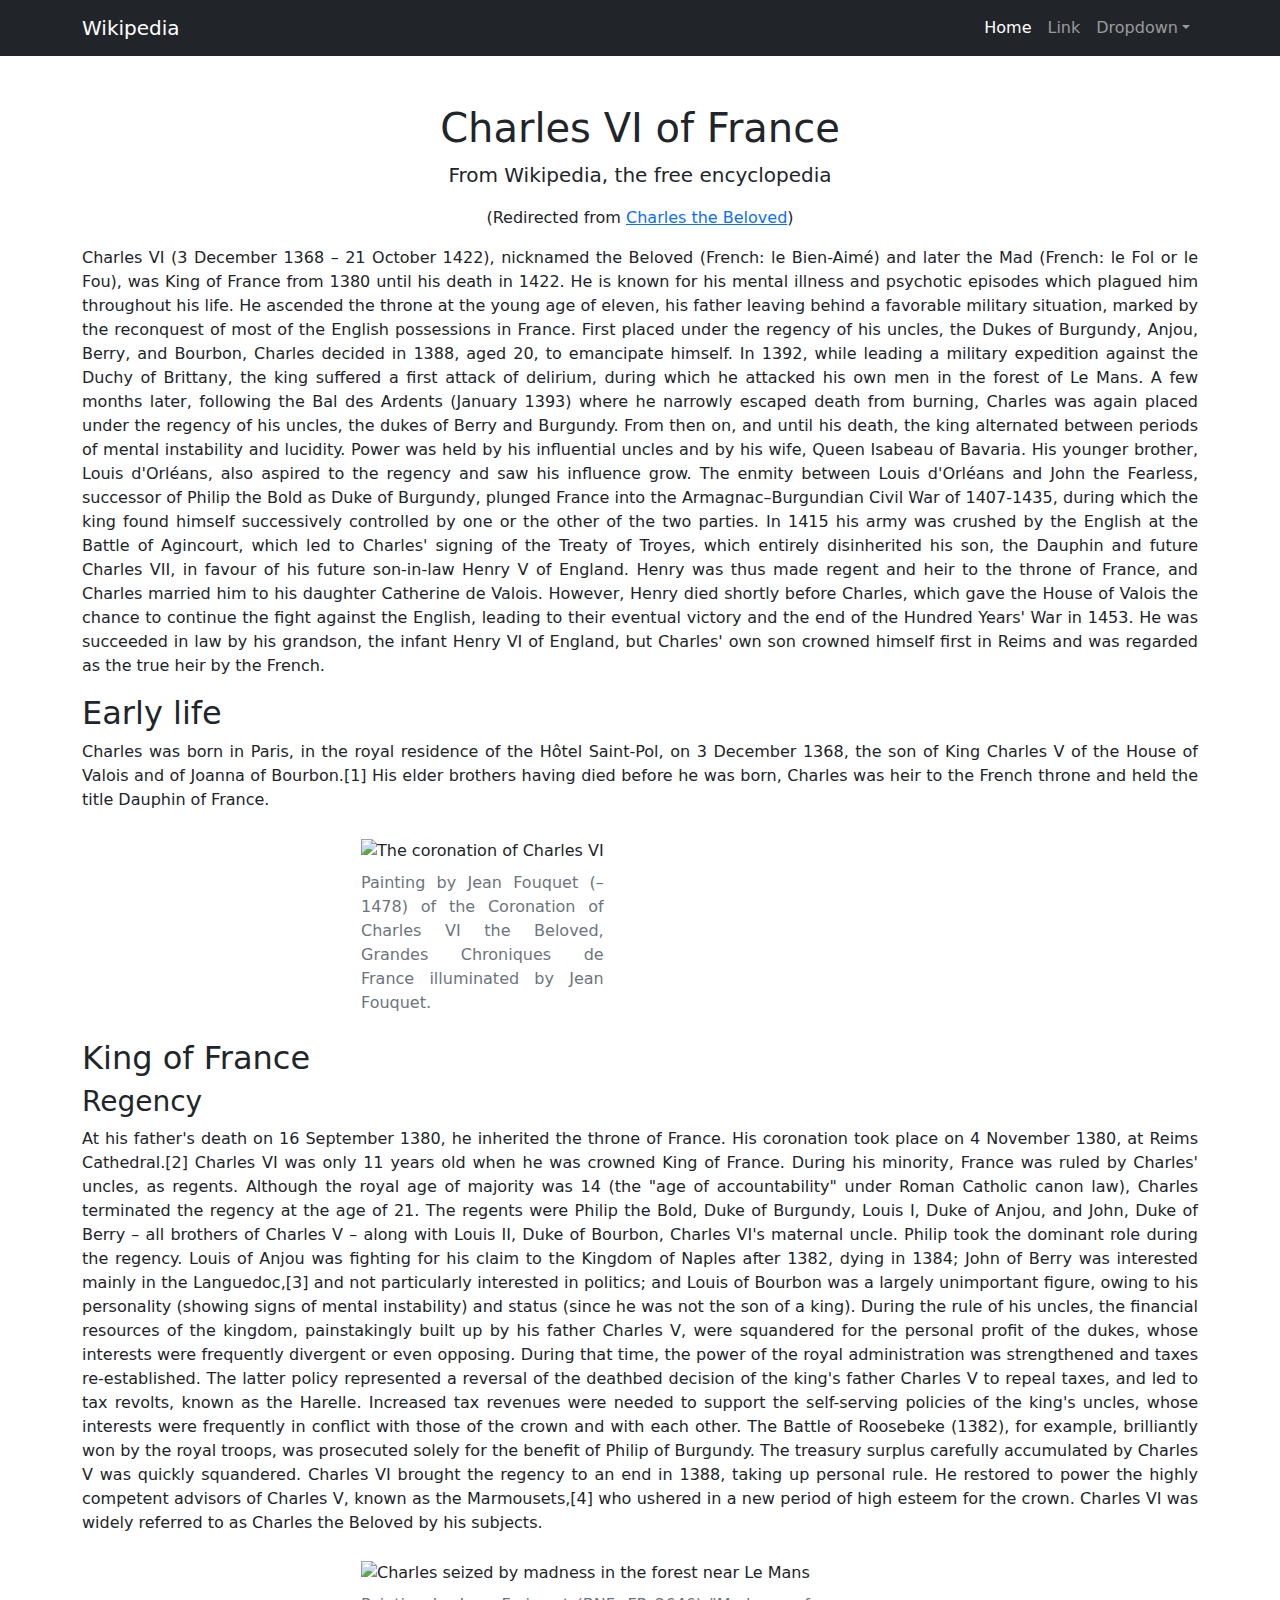
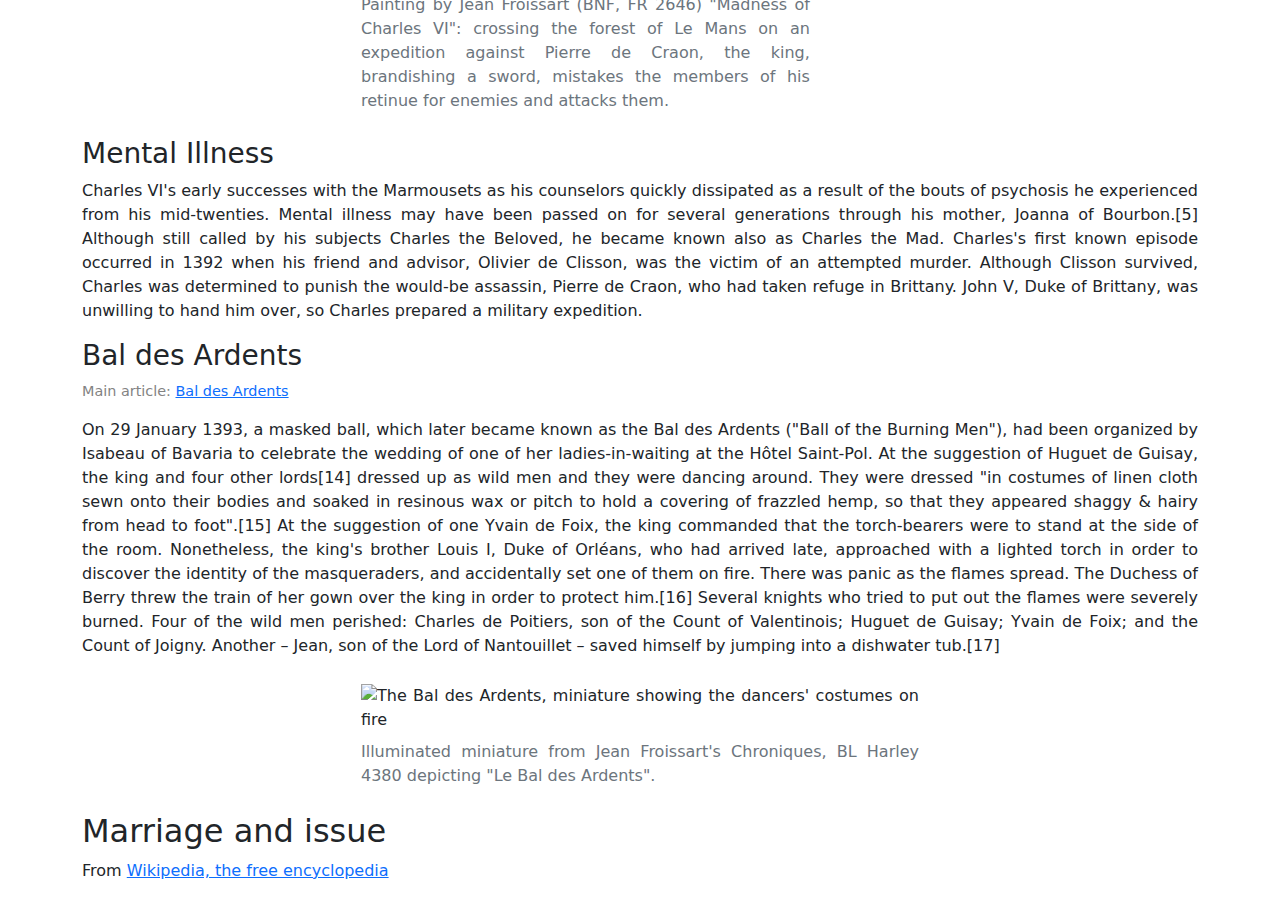
==== CA1/index.html @ d8e8b16d "Added the images" ====
<!DOCTYPE html>
<html lang="en">
    <head>
        <html lang="en"></html>
        <meta charset="utf-8" />
        <meta name="viewport" content="width=device-width, initial-scale=1, shrink-to-fit=no" />
        <meta name="description" content="Client Side programming CA1. Recreating a wikipedia article" />
        <meta name="author" content="Wikipedia" />
        <title>Charles the Beloved, the Mad, the Fool</title>
        <!-- Favicon-->
        <link rel="icon" type="image/x-icon" href="favicon.ico" />
        <!-- Core theme CSS (includes Bootstrap)-->
        <!-- Bootstrap's theme downloaded from https://github.com/StartBootstrap/startbootstrap-bare -->
        <link href="styles.css" rel="stylesheet" />

    </head>
    
    <body>
              <!-- Responsive navbar-->
              <nav class="navbar navbar-expand-lg navbar-dark bg-dark">
                <div class="container">
                    <a class="navbar-brand" href="https://en.wikipedia.org/wiki/Charles_VI_of_France">Wikipedia</a>
                    <button class="navbar-toggler" type="button" data-bs-toggle="collapse" data-bs-target="#navbarSupportedContent" aria-controls="navbarSupportedContent" aria-expanded="false" aria-label="Toggle navigation"><span class="navbar-toggler-icon"></span></button>
                    <div class="collapse navbar-collapse" id="navbarSupportedContent">
                        <ul class="navbar-nav ms-auto mb-2 mb-lg-0">
                            <li class="nav-item"><a class="nav-link active" aria-current="page" href="#">Home</a></li>
                            <li class="nav-item"><a class="nav-link" href="#">Link</a></li>
                            <li class="nav-item dropdown">
                                <a class="nav-link dropdown-toggle" id="navbarDropdown" href="#" role="button" data-bs-toggle="dropdown" aria-expanded="false">Dropdown</a>
                                <ul class="dropdown-menu dropdown-menu-end" aria-labelledby="navbarDropdown">
                                    <li><a class="dropdown-item" href="#">Action</a></li>
                                    <li><a class="dropdown-item" href="#">Another action</a></li>
                                    <li><hr class="dropdown-divider" /></li>
                                    <li><a class="dropdown-item" href="#">Something else here</a></li>
                                </ul>
                            </li>
                        </ul>
                    </div>
                </div>
            </nav>
      <!-- page content -->
      <div class="container"> <header>
        <div class="text-center mt-5">
            <h1>Charles VI of France</h1>
            <p class="lead">From Wikipedia, the free encyclopedia </p>
            <p>(Redirected from <a href="https://en.wikipedia.org/w/index.php?title=Charles_the_Beloved&redirect=no">Charles the Beloved</a>)</p>
          </div>
        </header>
        
      <main>
      <p>Charles VI (3 December 1368 – 21 October 1422), nicknamed the Beloved (French: le Bien-Aimé) and later the Mad (French: le Fol or le Fou), was King of France from 1380 until his death in 1422. He is known for his mental illness and psychotic episodes which plagued him throughout his life.

        He ascended the throne at the young age of eleven, his father leaving behind a favorable military situation, marked by the reconquest of most of the English possessions in France. First placed under the regency of his uncles, the Dukes of Burgundy, Anjou, Berry, and Bourbon, Charles decided in 1388, aged 20, to emancipate himself. In 1392, while leading a military expedition against the Duchy of Brittany, the king suffered a first attack of delirium, during which he attacked his own men in the forest of Le Mans. A few months later, following the Bal des Ardents (January 1393) where he narrowly escaped death from burning, Charles was again placed under the regency of his uncles, the dukes of Berry and Burgundy.
        
        From then on, and until his death, the king alternated between periods of mental instability and lucidity. Power was held by his influential uncles and by his wife, Queen Isabeau of Bavaria. His younger brother, Louis d'Orléans, also aspired to the regency and saw his influence grow. The enmity between Louis d'Orléans and John the Fearless, successor of Philip the Bold as Duke of Burgundy, plunged France into the Armagnac–Burgundian Civil War of 1407-1435, during which the king found himself successively controlled by one or the other of the two parties.
        
        In 1415 his army was crushed by the English at the Battle of Agincourt, which led to Charles' signing of the Treaty of Troyes, which entirely disinherited his son, the Dauphin and future Charles VII, in favour of his future son-in-law Henry V of England. Henry was thus made regent and heir to the throne of France, and Charles married him to his daughter Catherine de Valois. However, Henry died shortly before Charles, which gave the House of Valois the chance to continue the fight against the English, leading to their eventual victory and the end of the Hundred Years' War in 1453. He was succeeded in law by his grandson, the infant Henry VI of England, but Charles' own son crowned himself first in Reims and was regarded as the true heir by the French.</p>

      
        <h2>
          Early life
        </h2>
        <p>Charles was born in Paris, in the royal residence of the Hôtel Saint-Pol, on 3 December 1368, the son of King Charles V of the House of Valois and of Joanna of Bourbon.[1] His elder brothers having died before he was born, Charles was heir to the French throne and held the title Dauphin of France.</p>
   
        <div class="img"><figure>
          <img src="https://upload.wikimedia.org/wikipedia/commons/b/b3/Couronnement_de_Charles_VI_le_Bien-Aim%C3%A9.jpg" alt="The coronation of Charles VI" width="400" >
          <figcaption>
            Painting by Jean Fouquet  (–1478) of the Coronation of Charles VI the Beloved, Grandes Chroniques de France illuminated by Jean Fouquet.</figcaption>
        </figure></div>
        <h2>King of France</h2>
        <h3>Regency</h3>
        <p>
          At his father's death on 16 September 1380, he inherited the throne of France. His coronation took place on 4 November 1380, at Reims Cathedral.[2] Charles VI was only 11 years old when he was crowned King of France. During his minority, France was ruled by Charles' uncles, as regents. Although the royal age of majority was 14 (the "age of accountability" under Roman Catholic canon law), Charles terminated the regency at the age of 21.

          The regents were Philip the Bold, Duke of Burgundy, Louis I, Duke of Anjou, and John, Duke of Berry – all brothers of Charles V – along with Louis II, Duke of Bourbon, Charles VI's maternal uncle. Philip took the dominant role during the regency. Louis of Anjou was fighting for his claim to the Kingdom of Naples after 1382, dying in 1384; John of Berry was interested mainly in the Languedoc,[3] and not particularly interested in politics; and Louis of Bourbon was a largely unimportant figure, owing to his personality (showing signs of mental instability) and status (since he was not the son of a king).

          During the rule of his uncles, the financial resources of the kingdom, painstakingly built up by his father Charles V, were squandered for the personal profit of the dukes, whose interests were frequently divergent or even opposing. During that time, the power of the royal administration was strengthened and taxes re-established. The latter policy represented a reversal of the deathbed decision of the king's father Charles V to repeal taxes, and led to tax revolts, known as the Harelle. Increased tax revenues were needed to support the self-serving policies of the king's uncles, whose interests were frequently in conflict with those of the crown and with each other. The Battle of Roosebeke (1382), for example, brilliantly won by the royal troops, was prosecuted solely for the benefit of Philip of Burgundy. The treasury surplus carefully accumulated by Charles V was quickly squandered.

          Charles VI brought the regency to an end in 1388, taking up personal rule. He restored to power the highly competent advisors of Charles V, known as the Marmousets,[4] who ushered in a new period of high esteem for the crown. Charles VI was widely referred to as Charles the Beloved by his subjects.
        </p>
        <div class="img"><figure>
          <img src="https://upload.wikimedia.org/wikipedia/commons/f/fe/Madness_of_Charles_VI.jpg" alt="Charles seized by madness in the forest near Le Mans" width="400" >
          <figcaption>
            Painting by Jean Froissart (BNF, FR 2646) "Madness of Charles VI": crossing the forest of Le Mans on an expedition against Pierre de Craon, the king, brandishing a sword, mistakes the members of his retinue for enemies and attacks them. </figcaption>
        </figure></div>
        <h3>Mental Illness</h3>
        <p>Charles VI's early successes with the Marmousets as his counselors quickly dissipated as a result of the bouts of psychosis he experienced from his mid-twenties. Mental illness may have been passed on for several generations through his mother, Joanna of Bourbon.[5] Although still called by his subjects Charles the Beloved, he became known also as Charles the Mad.

          Charles's first known episode occurred in 1392 when his friend and advisor, Olivier de Clisson, was the victim of an attempted murder. Although Clisson survived, Charles was determined to punish the would-be assassin, Pierre de Craon, who had taken refuge in Brittany. John V, Duke of Brittany, was unwilling to hand him over, so Charles prepared a military expedition.
        </p>
        <h3>Bal des Ardents</h3>
        <p class="subHeading">Main article: <a href="https://en.wikipedia.org/wiki/Bal_des_Ardents">Bal des Ardents</a></p>
        <p>On 29 January 1393, a masked ball, which later became known as the Bal des Ardents ("Ball of the Burning Men"), had been organized by Isabeau of Bavaria to celebrate the wedding of one of her ladies-in-waiting at the Hôtel Saint-Pol. At the suggestion of Huguet de Guisay, the king and four other lords[14] dressed up as wild men and they were dancing around. They were dressed "in costumes of linen cloth sewn onto their bodies and soaked in resinous wax or pitch to hold a covering of frazzled hemp, so that they appeared shaggy & hairy from head to foot".[15] At the suggestion of one Yvain de Foix, the king commanded that the torch-bearers were to stand at the side of the room. Nonetheless, the king's brother Louis I, Duke of Orléans, who had arrived late, approached with a lighted torch in order to discover the identity of the masqueraders, and accidentally set one of them on fire. There was panic as the flames spread. The Duchess of Berry threw the train of her gown over the king in order to protect him.[16] Several knights who tried to put out the flames were severely burned. Four of the wild men perished: Charles de Poitiers, son of the Count of Valentinois; Huguet de Guisay; Yvain de Foix; and the Count of Joigny. Another – Jean, son of the Lord of Nantouillet – saved himself by jumping into a dishwater tub.[17]
        </p>
        <div class="img"><figure>
          <img src="https://upload.wikimedia.org/wikipedia/commons/b/b1/Le_Bal_des_Ardents.jpg" alt="The Bal des Ardents, miniature showing the dancers' costumes on fire" width="400" >
          <figcaption>
            Illuminated miniature from Jean Froissart's Chroniques, BL Harley 4380 depicting "Le Bal des Ardents".</figcaption>
        </figure></div>
        <h2>Marriage and issue</h2>
        <! --aca va tabla -->
    </main>
    <footer>
      <p>From <a href="https://en.wikipedia.org/wiki/Main_Page">Wikipedia, the free encyclopedia</a></p>  
    </footer>
  </div>
    <!-- Bootstrap core JS-->
    <script src="https://cdn.jsdelivr.net/npm/bootstrap@5.1.3/dist/js/bootstrap.bundle.min.js"></script>
    <!-- Core theme JS-->
    <script src="scripts.js"></script>
  </body>
</html>
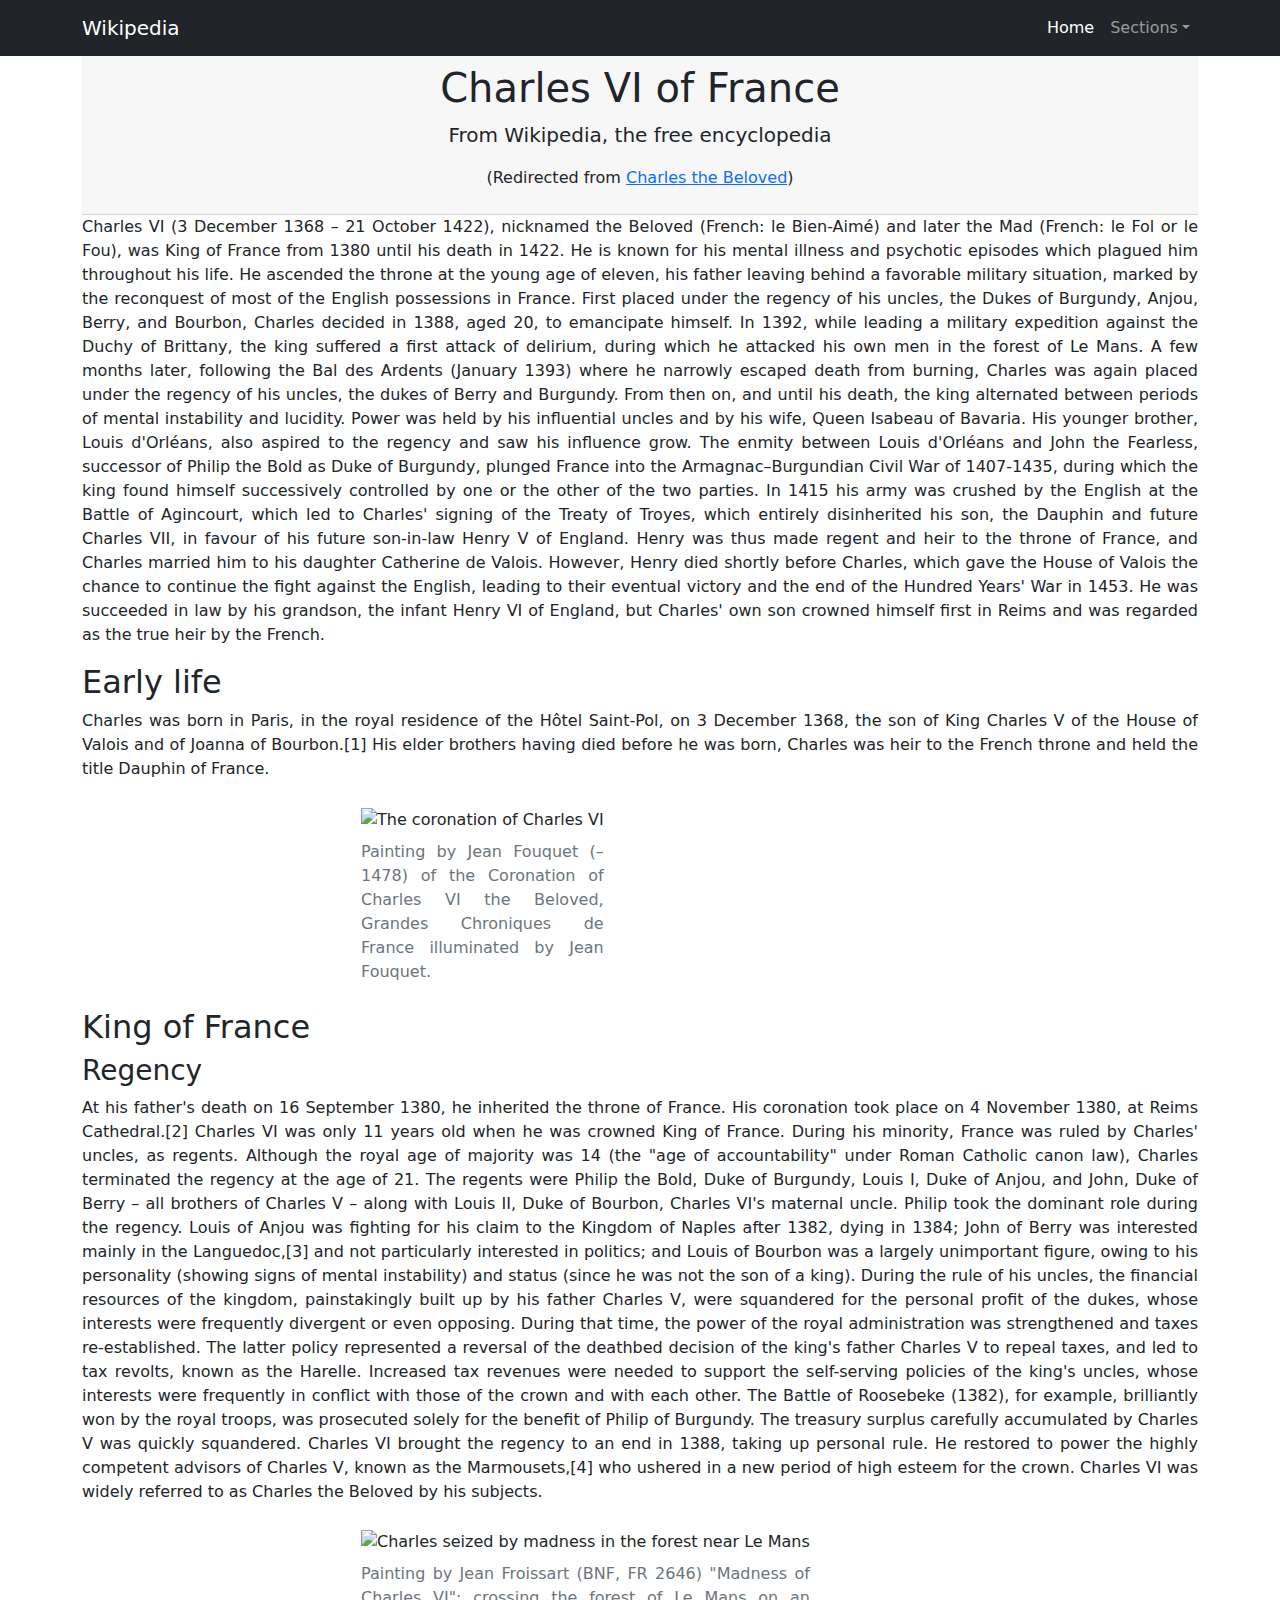
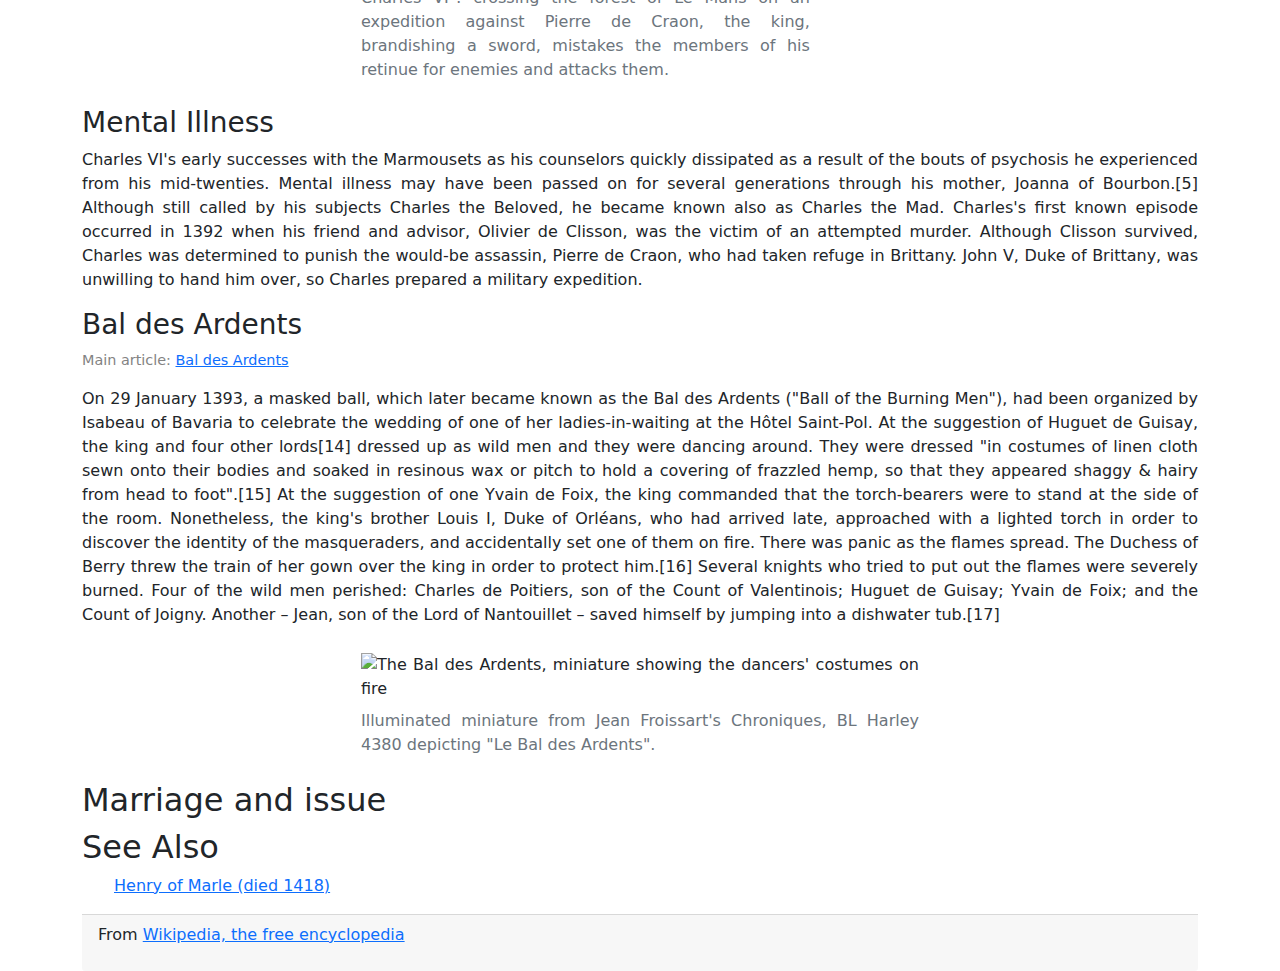
==== commit 2f56c84c: "Added navigation bar" ====
--- a/CA1/index.html
+++ b/CA1/index.html
@@ -17,21 +17,23 @@
     
     <body>
               <!-- Responsive navbar-->
-              <nav class="navbar navbar-expand-lg navbar-dark bg-dark">
+              <nav class="navbar navbar-expand-lg fixed-top navbar-dark bg-dark">
                 <div class="container">
                     <a class="navbar-brand" href="https://en.wikipedia.org/wiki/Charles_VI_of_France">Wikipedia</a>
                     <button class="navbar-toggler" type="button" data-bs-toggle="collapse" data-bs-target="#navbarSupportedContent" aria-controls="navbarSupportedContent" aria-expanded="false" aria-label="Toggle navigation"><span class="navbar-toggler-icon"></span></button>
                     <div class="collapse navbar-collapse" id="navbarSupportedContent">
                         <ul class="navbar-nav ms-auto mb-2 mb-lg-0">
                             <li class="nav-item"><a class="nav-link active" aria-current="page" href="#">Home</a></li>
-                            <li class="nav-item"><a class="nav-link" href="#">Link</a></li>
                             <li class="nav-item dropdown">
-                                <a class="nav-link dropdown-toggle" id="navbarDropdown" href="#" role="button" data-bs-toggle="dropdown" aria-expanded="false">Dropdown</a>
+                                <a class="nav-link dropdown-toggle" id="navbarDropdown" href="#" role="button" data-bs-toggle="dropdown" aria-expanded="false">Sections</a>
                                 <ul class="dropdown-menu dropdown-menu-end" aria-labelledby="navbarDropdown">
-                                    <li><a class="dropdown-item" href="#">Action</a></li>
-                                    <li><a class="dropdown-item" href="#">Another action</a></li>
+                                    <li><a class="dropdown-item" href="#intro">Introduction</a></li>
+                                    <li><a class="dropdown-item" href="#earlyLife">Early Life</a></li>
+                                    <li><a class="dropdown-item" href="#regency">Regency</a></li>
+                                    <li><a class="dropdown-item" href="#mentalIllness">Mental Illness</a></li>
+                                    <li><a class="dropdown-item" href="#marriage">Marriage</a></li>
                                     <li><hr class="dropdown-divider" /></li>
-                                    <li><a class="dropdown-item" href="#">Something else here</a></li>
+                                    <li><a class="dropdown-item" href="#seeAlso">See Also</a></li>
                                 </ul>
                             </li>
                         </ul>
@@ -40,7 +42,7 @@
             </nav>
       <!-- page content -->
       <div class="container"> <header>
-        <div class="text-center mt-5">
+        <div class="text-center mt-5 card-header">
             <h1>Charles VI of France</h1>
             <p class="lead">From Wikipedia, the free encyclopedia </p>
             <p>(Redirected from <a href="https://en.wikipedia.org/w/index.php?title=Charles_the_Beloved&redirect=no">Charles the Beloved</a>)</p>
@@ -48,25 +50,28 @@
         </header>
         
       <main>
-      <p>Charles VI (3 December 1368 – 21 October 1422), nicknamed the Beloved (French: le Bien-Aimé) and later the Mad (French: le Fol or le Fou), was King of France from 1380 until his death in 1422. He is known for his mental illness and psychotic episodes which plagued him throughout his life.
+        <div id="intro">
+        <p>Charles VI (3 December 1368 – 21 October 1422), nicknamed the Beloved (French: le Bien-Aimé) and later the Mad (French: le Fol or le Fou), was King of France from 1380 until his death in 1422. He is known for his mental illness and psychotic episodes which plagued him throughout his life.
 
         He ascended the throne at the young age of eleven, his father leaving behind a favorable military situation, marked by the reconquest of most of the English possessions in France. First placed under the regency of his uncles, the Dukes of Burgundy, Anjou, Berry, and Bourbon, Charles decided in 1388, aged 20, to emancipate himself. In 1392, while leading a military expedition against the Duchy of Brittany, the king suffered a first attack of delirium, during which he attacked his own men in the forest of Le Mans. A few months later, following the Bal des Ardents (January 1393) where he narrowly escaped death from burning, Charles was again placed under the regency of his uncles, the dukes of Berry and Burgundy.
         
         From then on, and until his death, the king alternated between periods of mental instability and lucidity. Power was held by his influential uncles and by his wife, Queen Isabeau of Bavaria. His younger brother, Louis d'Orléans, also aspired to the regency and saw his influence grow. The enmity between Louis d'Orléans and John the Fearless, successor of Philip the Bold as Duke of Burgundy, plunged France into the Armagnac–Burgundian Civil War of 1407-1435, during which the king found himself successively controlled by one or the other of the two parties.
         
         In 1415 his army was crushed by the English at the Battle of Agincourt, which led to Charles' signing of the Treaty of Troyes, which entirely disinherited his son, the Dauphin and future Charles VII, in favour of his future son-in-law Henry V of England. Henry was thus made regent and heir to the throne of France, and Charles married him to his daughter Catherine de Valois. However, Henry died shortly before Charles, which gave the House of Valois the chance to continue the fight against the English, leading to their eventual victory and the end of the Hundred Years' War in 1453. He was succeeded in law by his grandson, the infant Henry VI of England, but Charles' own son crowned himself first in Reims and was regarded as the true heir by the French.</p>
-
-      
+      </div>
+      <div id="earlyLife">
         <h2>
           Early life
         </h2>
         <p>Charles was born in Paris, in the royal residence of the Hôtel Saint-Pol, on 3 December 1368, the son of King Charles V of the House of Valois and of Joanna of Bourbon.[1] His elder brothers having died before he was born, Charles was heir to the French throne and held the title Dauphin of France.</p>
-   
+
         <div class="img"><figure>
           <img src="https://upload.wikimedia.org/wikipedia/commons/b/b3/Couronnement_de_Charles_VI_le_Bien-Aim%C3%A9.jpg" alt="The coronation of Charles VI" width="400" >
           <figcaption>
             Painting by Jean Fouquet  (–1478) of the Coronation of Charles VI the Beloved, Grandes Chroniques de France illuminated by Jean Fouquet.</figcaption>
         </figure></div>
+      </div>
+      <div id="regency">
         <h2>King of France</h2>
         <h3>Regency</h3>
         <p>
@@ -83,6 +88,8 @@
           <figcaption>
             Painting by Jean Froissart (BNF, FR 2646) "Madness of Charles VI": crossing the forest of Le Mans on an expedition against Pierre de Craon, the king, brandishing a sword, mistakes the members of his retinue for enemies and attacks them. </figcaption>
         </figure></div>
+      </div>
+      <div id="mentalIllness">
         <h3>Mental Illness</h3>
         <p>Charles VI's early successes with the Marmousets as his counselors quickly dissipated as a result of the bouts of psychosis he experienced from his mid-twenties. Mental illness may have been passed on for several generations through his mother, Joanna of Bourbon.[5] Although still called by his subjects Charles the Beloved, he became known also as Charles the Mad.
 
@@ -97,12 +104,23 @@
           <figcaption>
             Illuminated miniature from Jean Froissart's Chroniques, BL Harley 4380 depicting "Le Bal des Ardents".</figcaption>
         </figure></div>
+      </div>
+      <div id="marriage">
         <h2>Marriage and issue</h2>
         <! --aca va tabla -->
+      </div>
+      <div id="seeAlso">
+          <h2>See Also</h2>
+          <ul class="list-group-numbered">
+            <a href="https://en.wikipedia.org/wiki/Henry_of_Marle_(died_1418)">Henry of Marle (died 1418)</a>
+          </ul>
+      </div>
     </main>
+  <div class="card-footer">
     <footer>
       <p>From <a href="https://en.wikipedia.org/wiki/Main_Page">Wikipedia, the free encyclopedia</a></p>  
     </footer>
+  </div>
   </div>
     <!-- Bootstrap core JS-->
     <script src="https://cdn.jsdelivr.net/npm/bootstrap@5.1.3/dist/js/bootstrap.bundle.min.js"></script>
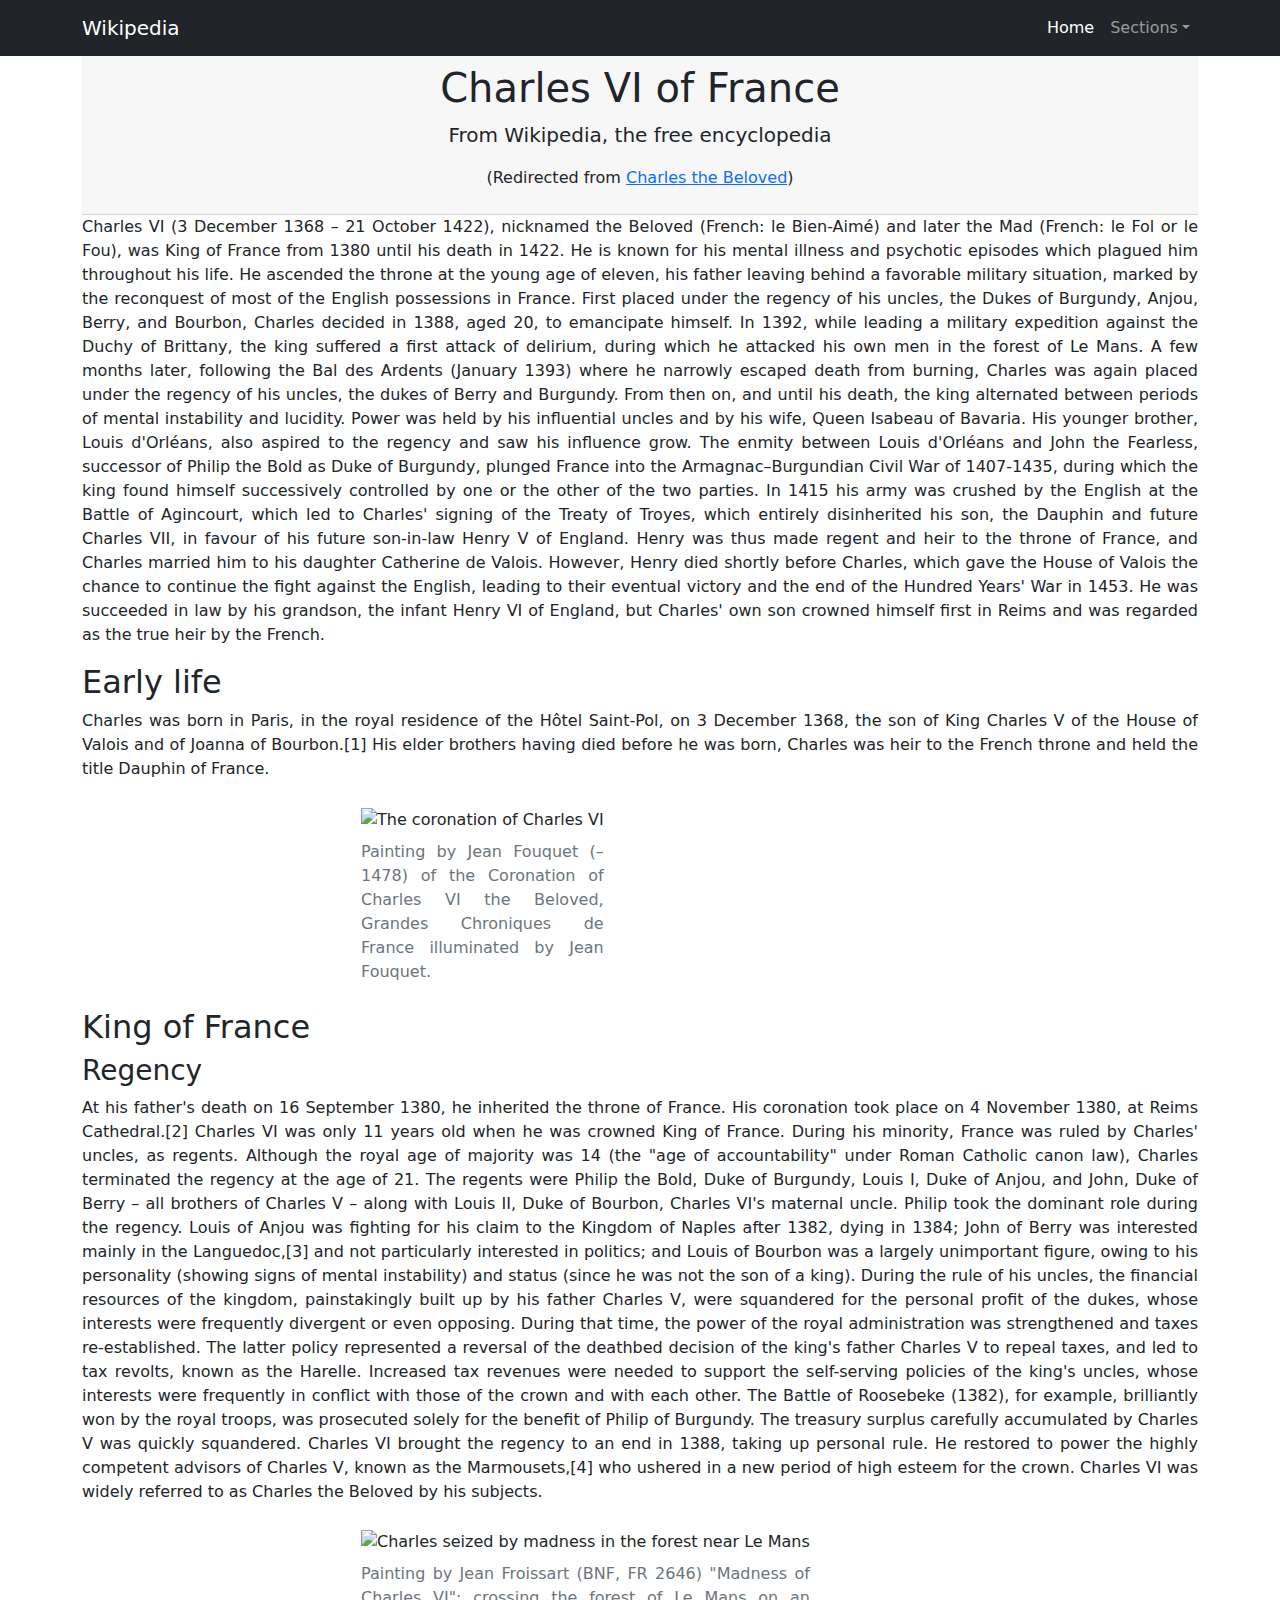
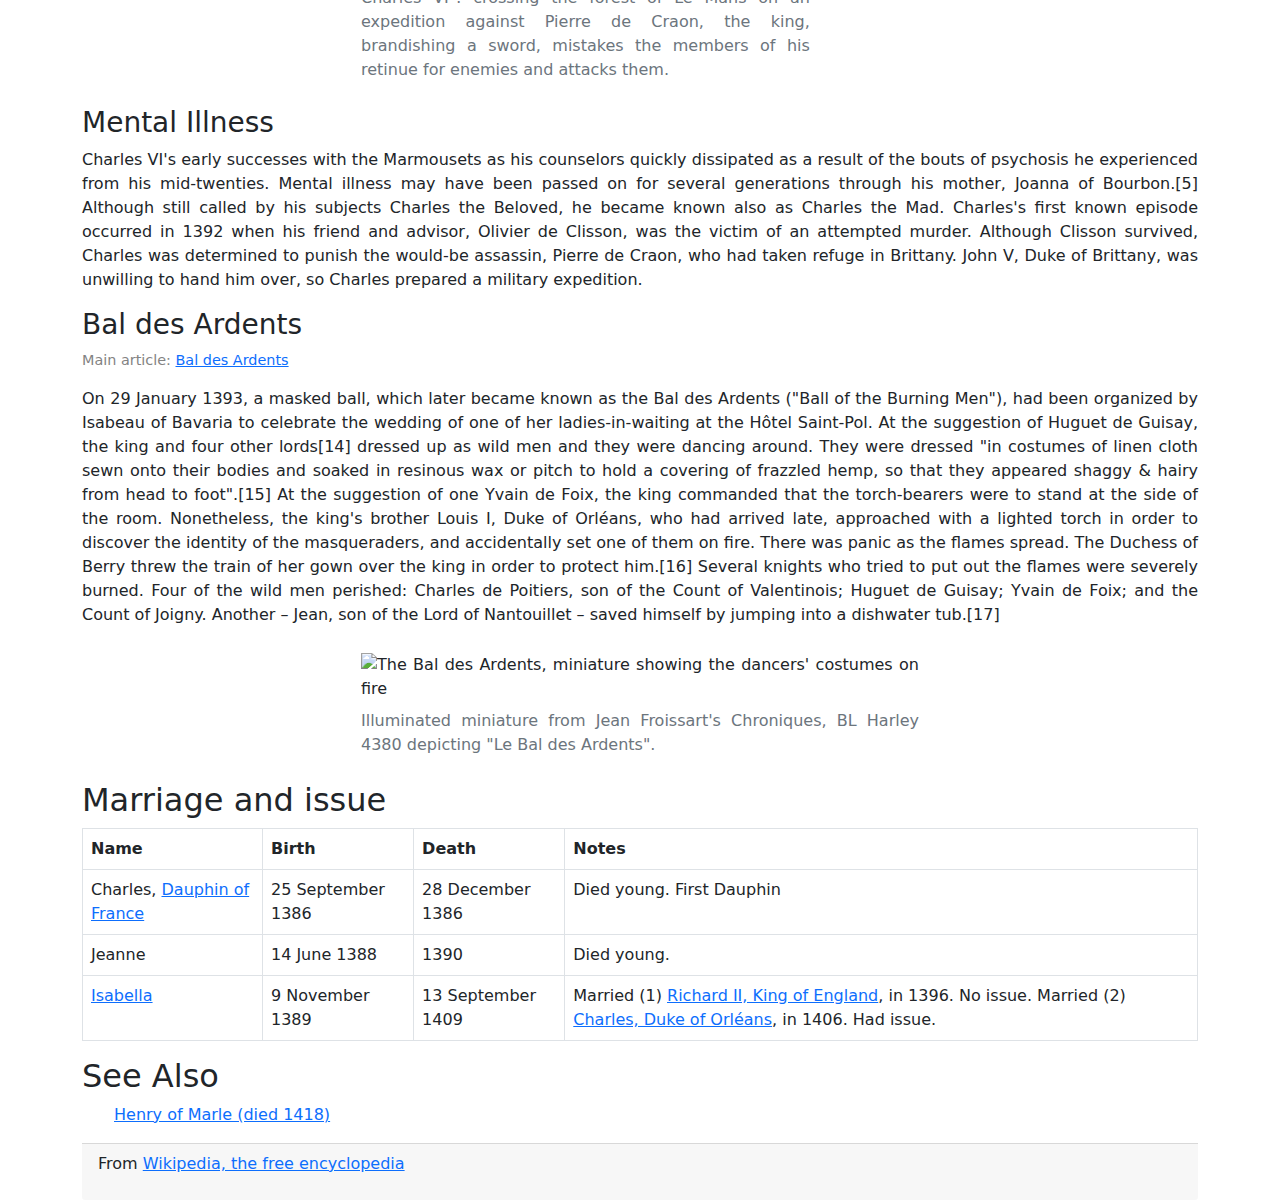
==== commit 43df3aa2: "added first items to table and tested the style" ====
--- a/CA1/index.html
+++ b/CA1/index.html
@@ -108,6 +108,35 @@
       <div id="marriage">
         <h2>Marriage and issue</h2>
         <! --aca va tabla -->
+        <div style="overflow-x:auto;">
+          <table class="table table-bordered">
+            <tr class="thead">
+              <th>Name</th>
+              <th>Birth</th>
+              <th>Death</th>
+              <th>Notes</th>
+            </tr>
+            <tr>
+              <td>Charles, <a href="https://en.wikipedia.org/wiki/Dauphin_of_France">Dauphin of France</a></td>
+              <td>25 September 1386</td>
+              <td>28 December 1386</td>
+              <td>Died young. First Dauphin</td>
+            </tr>
+            <tr>
+              <td>Jeanne</td>
+              <td>14 June 1388</td>
+              <td>1390</td>
+              <td>Died young.</td>
+            </tr>
+            <tr>
+              <td><a href="https://en.wikipedia.org/wiki/Isabella_of_Valois">Isabella</a></td>
+              <td>9 November 1389</td>
+              <td>13 September 1409</td>
+              <td>Married (1) <a href="https://en.wikipedia.org/wiki/Richard_II_of_England">Richard II, King of England</a>, in 1396. No issue.
+                Married (2) <a href="https://en.wikipedia.org/wiki/Charles,_duc_d%27Orl%C3%A9ans">Charles, Duke of Orléans</a>, in 1406. Had issue.</td>
+            </tr>
+          </table>
+        </div>
       </div>
       <div id="seeAlso">
           <h2>See Also</h2>
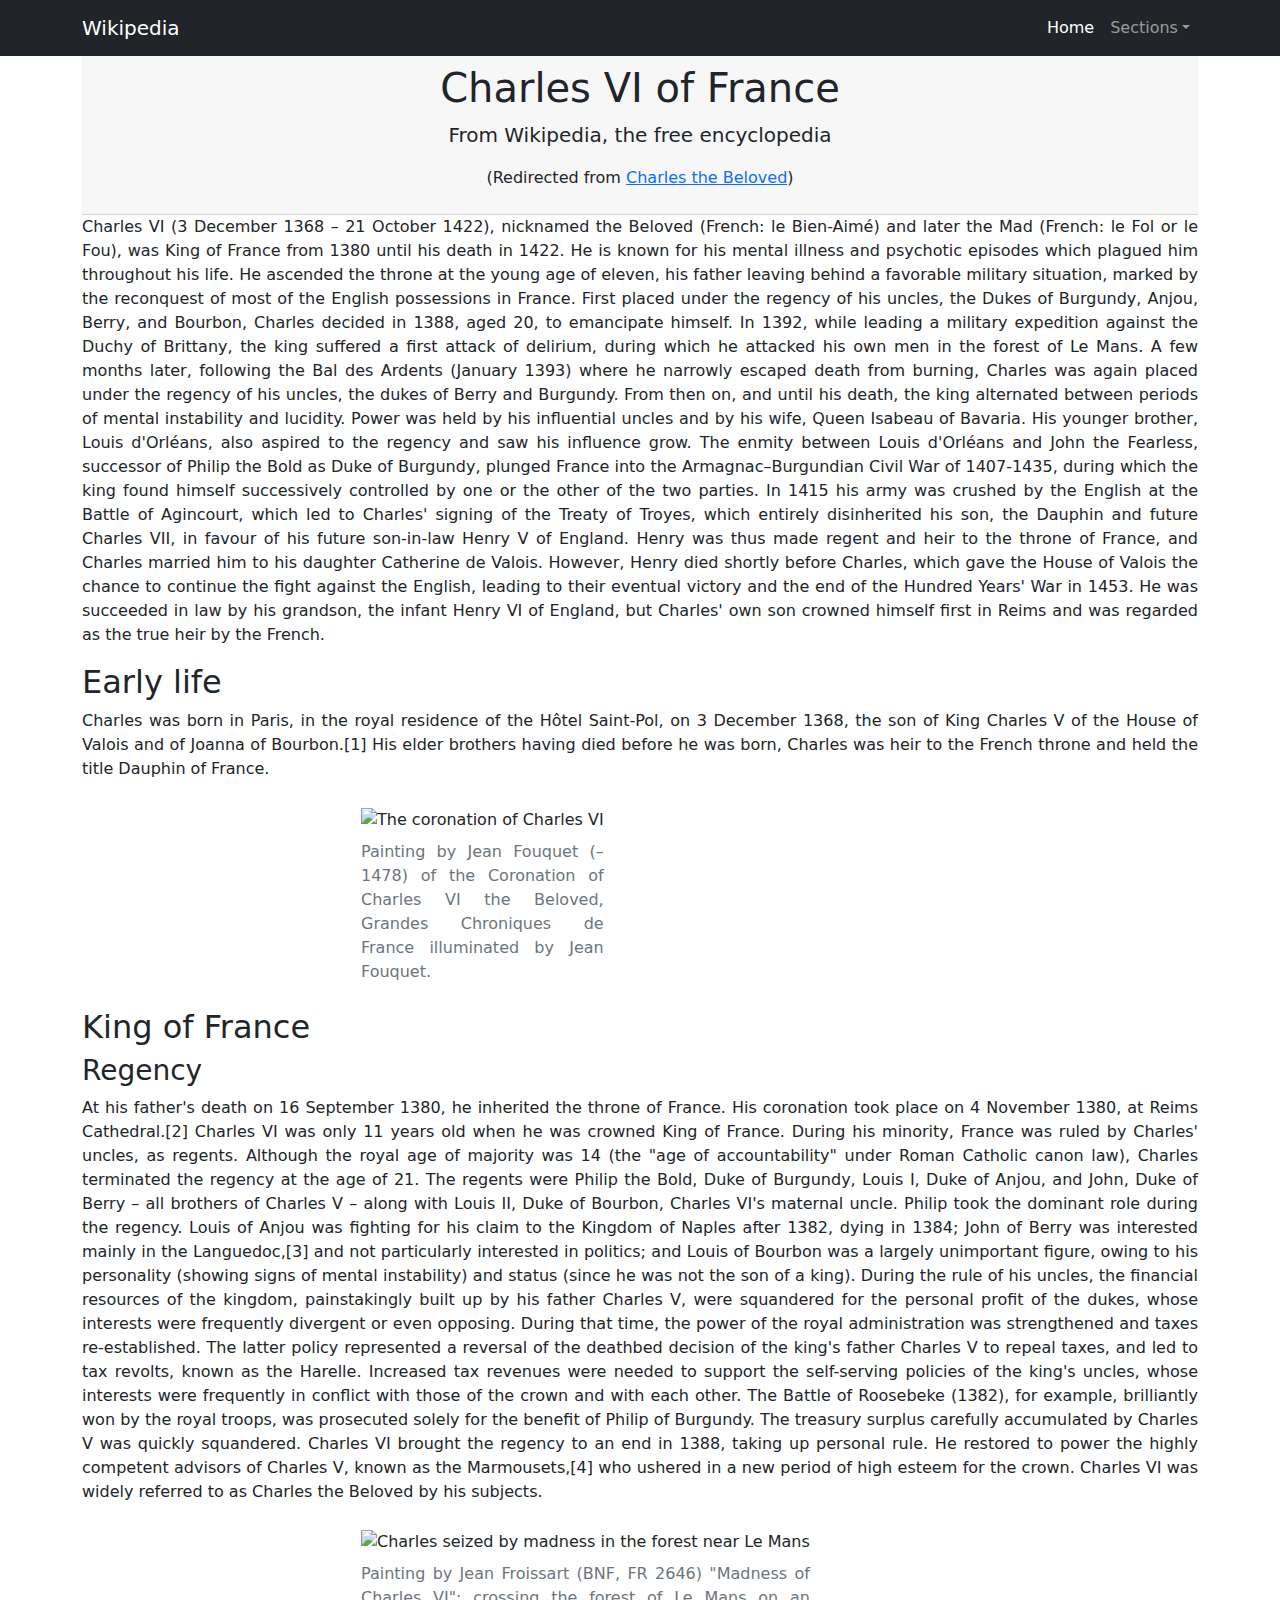
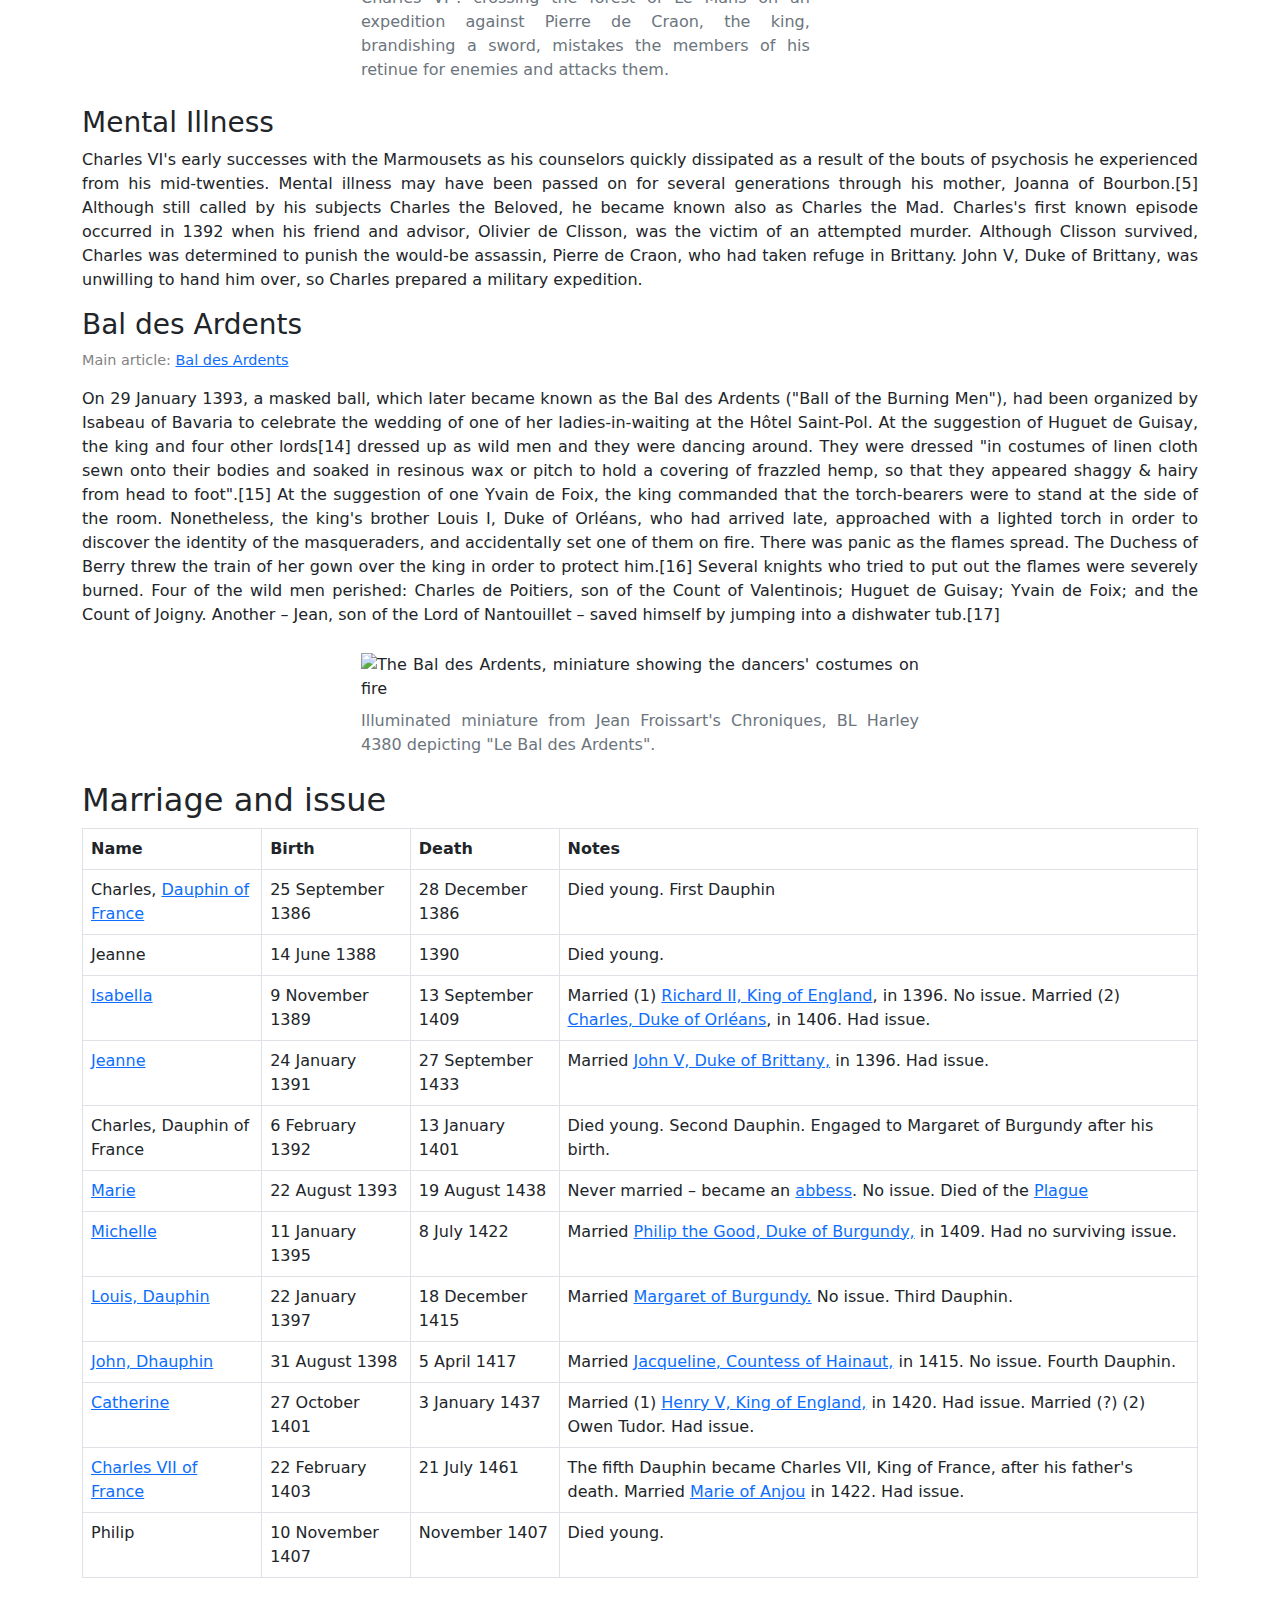
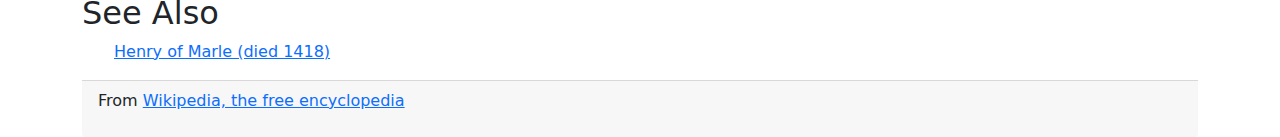
==== commit c7269ba3: "Finished table" ====
--- a/CA1/index.html
+++ b/CA1/index.html
@@ -135,6 +135,62 @@
               <td>Married (1) <a href="https://en.wikipedia.org/wiki/Richard_II_of_England">Richard II, King of England</a>, in 1396. No issue.
                 Married (2) <a href="https://en.wikipedia.org/wiki/Charles,_duc_d%27Orl%C3%A9ans">Charles, Duke of Orléans</a>, in 1406. Had issue.</td>
             </tr>
+            <tr>
+              <td><a href="https://en.wikipedia.org/wiki/Joan_of_France,_Duchess_of_Brittany">Jeanne</a></td>
+              <td>24 January 1391</td>
+              <td>27 September 1433</td>
+              <td>Married <a href="https://en.wikipedia.org/wiki/John_V,_Duke_of_Brittany">John V, Duke of Brittany,</a> in 1396. Had issue.</td>
+            </tr>
+            <tr>
+              <td>Charles, Dauphin of France</td>
+              <td>6 February 1392</td>
+              <td>13 January 1401</td>
+              <td>Died young. Second Dauphin. Engaged to Margaret of Burgundy after his birth.</td>
+            </tr>
+            <tr>
+              <td><a href="https://en.wikipedia.org/wiki/Marie_of_Valois,_Prioress_of_Poissy">Marie</a></td>
+              <td>22 August 1393</td>
+              <td>19 August 1438</td>
+              <td>Never married – became an <a href="https://en.wikipedia.org/wiki/Abbess">abbess</a>. No issue. Died of the <a href="https://en.wikipedia.org/wiki/Plague_(disease)">Plague</a></td>
+            </tr>
+            <tr>
+              <td><a href="https://en.wikipedia.org/wiki/Michelle_of_Valois">Michelle</a></td>
+              <td>11 January 1395</td>
+              <td>8 July 1422</td>
+              <td>Married <a href="https://en.wikipedia.org/wiki/Philip_the_Good,_Duke_of_Burgundy">Philip the Good, Duke of Burgundy,</a> in 1409. Had no surviving issue.</td>
+            </tr>
+            <tr>
+              <td><a href="https://en.wikipedia.org/wiki/Louis,_Dauphin_of_France_and_Duke_of_Guyenne">Louis, Dauphin</a></td>
+              <td>22 January 1397</td>
+              <td>18 December 1415</td>
+              <td>Married <a href="https://en.wikipedia.org/wiki/Margaret_of_Burgundy_(1393-1441)">Margaret of Burgundy.</a> No issue. Third Dauphin.</td>
+            </tr>
+            <tr>
+              <td><a href="https://en.wikipedia.org/wiki/John,_Dauphin_of_France_and_Duke_of_Touraine">John, Dhauphin</a></td>
+              <td>31 August 1398</td>
+              <td>5 April 1417</td>
+              <td>Married <a href="https://en.wikipedia.org/wiki/Jacqueline,_Countess_of_Hainaut">Jacqueline, Countess of Hainaut,</a> in 1415. No issue. Fourth Dauphin.</td>
+            </tr>
+            <tr>
+              <td><a href="https://en.wikipedia.org/wiki/Catherine_of_Valois">Catherine</a></td>
+              <td>27 October 1401</td>
+              <td>3 January 1437</td>
+              <td>Married (1) <a href="https://en.wikipedia.org/wiki/Henry_V_of_England">Henry V, King of England,</a> in 1420. Had issue.
+                Married (?) (2) Owen Tudor. Had issue.</td>
+            </tr>
+            <tr>
+              <td><a href="https://en.wikipedia.org/wiki/Charles_VII_of_France">Charles VII of France</a></td>
+              <td>22 February 1403</td>
+              <td>21 July 1461</td>
+              <td>The fifth Dauphin became Charles VII, King of France, after his father's death.
+                Married <a href="https://en.wikipedia.org/wiki/Marie_of_Anjou">Marie of Anjou</a> in 1422. Had issue.</td>
+            </tr>
+            <tr>
+              <td>Philip</td>
+              <td>10 November 1407</td>
+              <td>November 1407</td>
+              <td>Died young.</td>
+            </tr>
           </table>
         </div>
       </div>
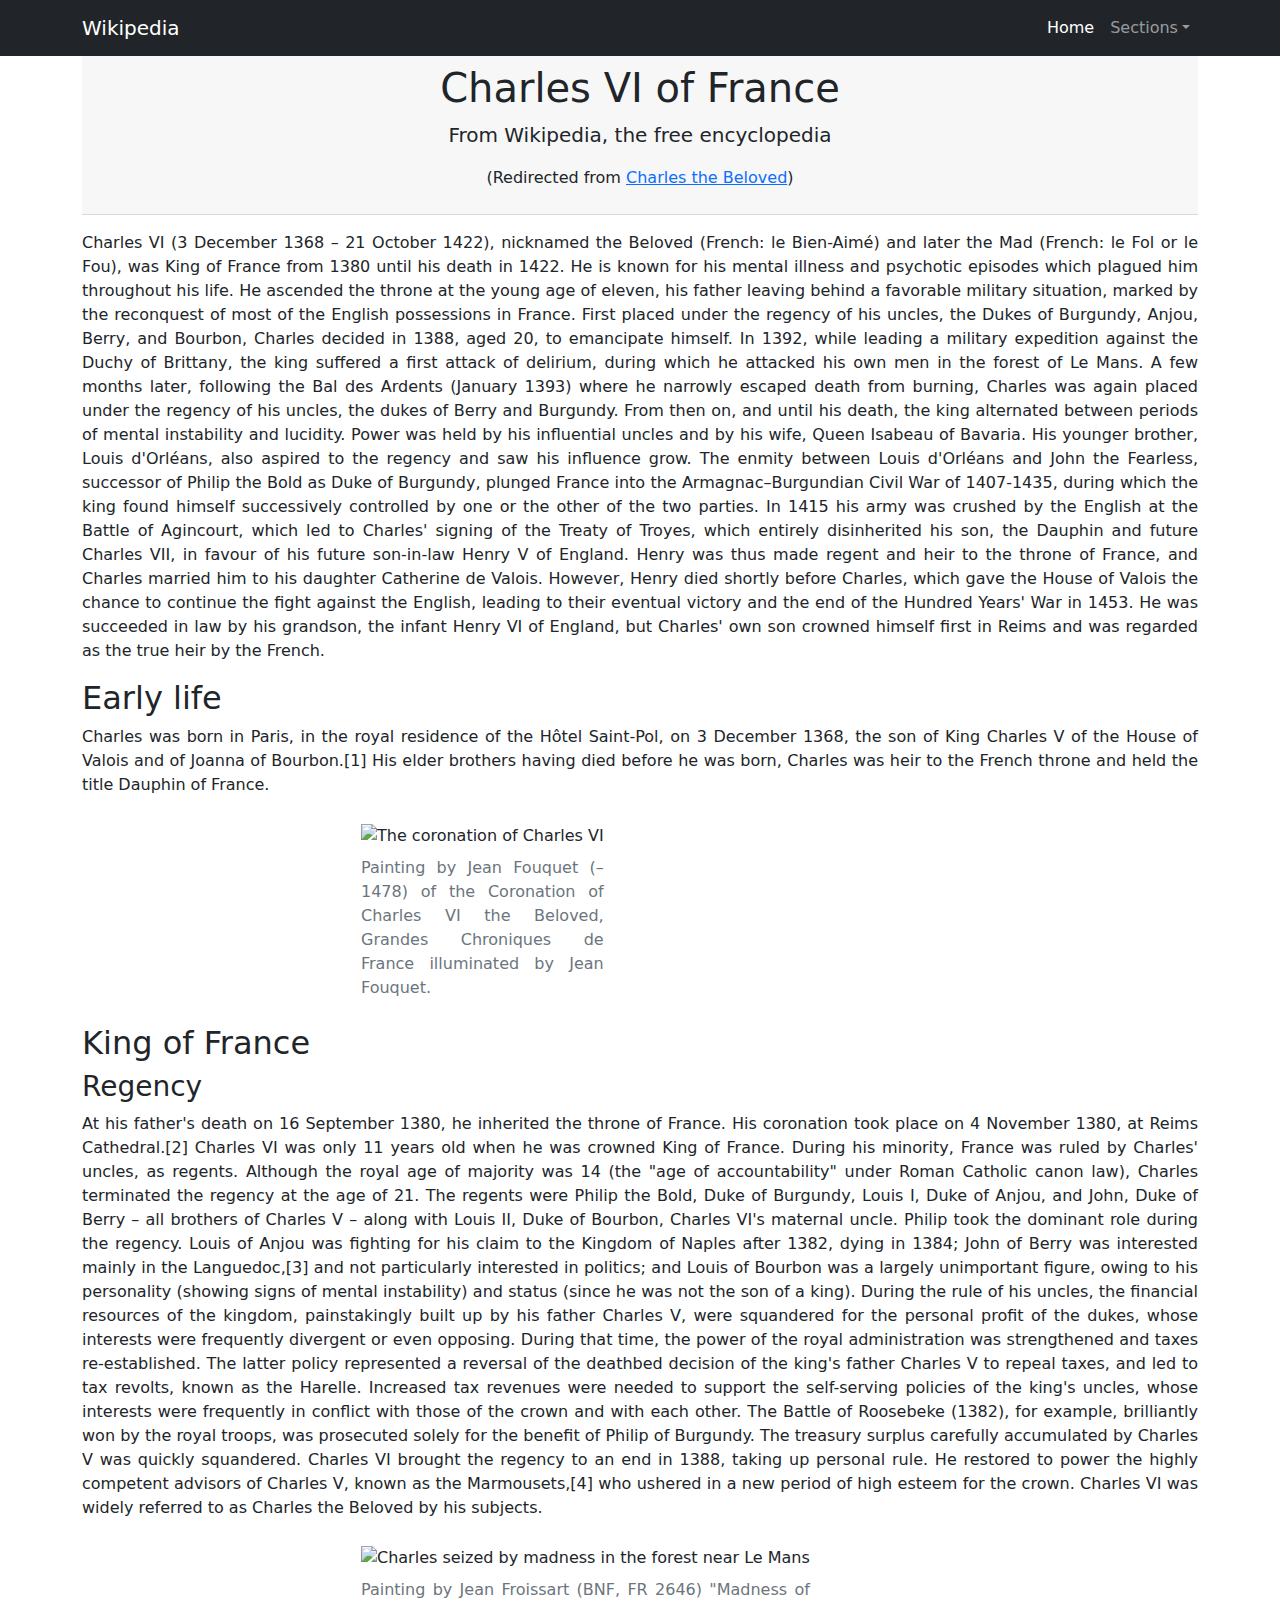
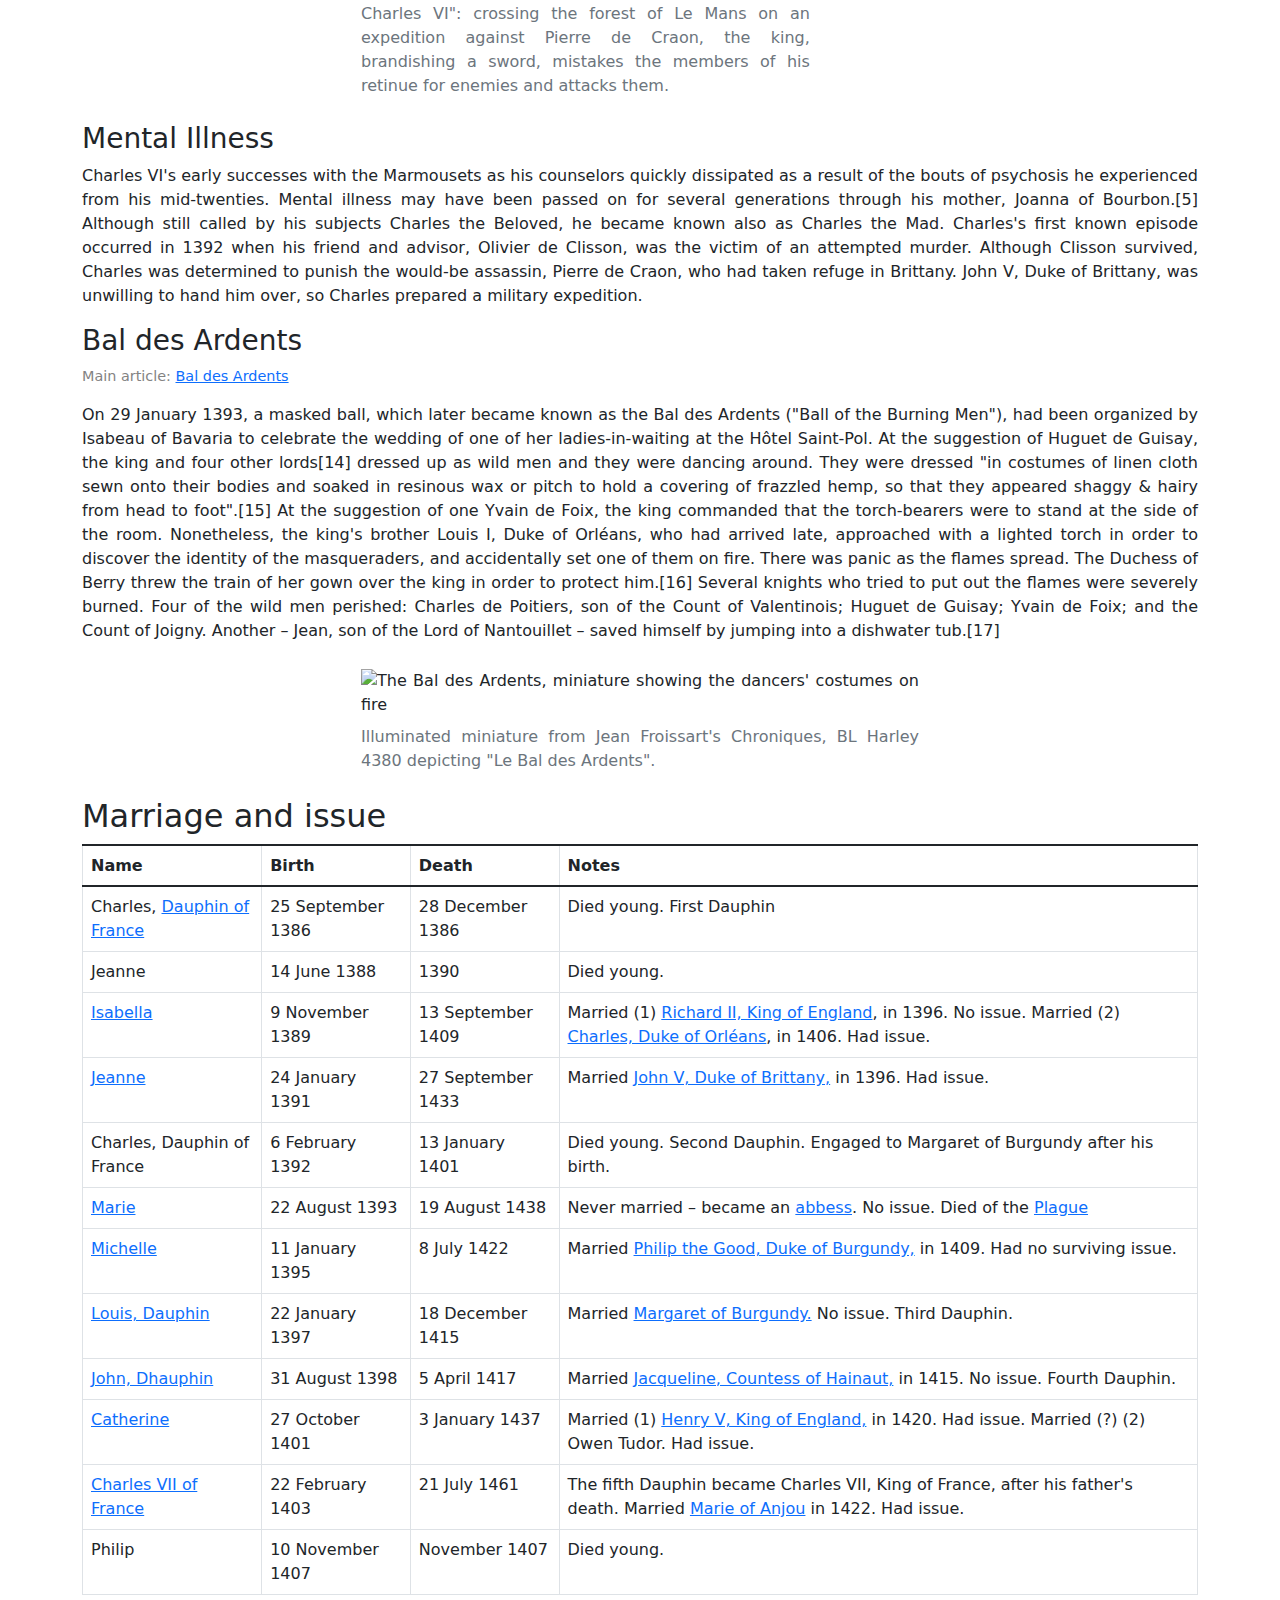
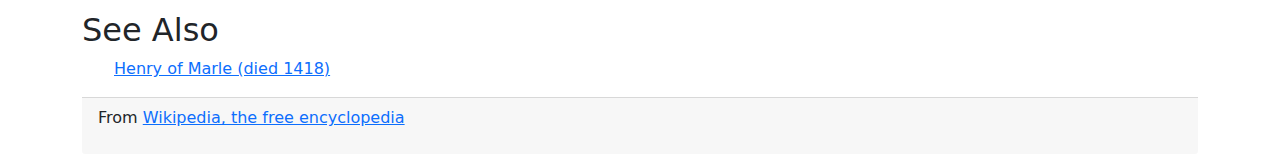
==== commit 082564ef: "Finished last semantics check" ====
--- a/CA1/index.html
+++ b/CA1/index.html
@@ -6,6 +6,7 @@
         <meta name="viewport" content="width=device-width, initial-scale=1, shrink-to-fit=no" />
         <meta name="description" content="Client Side programming CA1. Recreating a wikipedia article" />
         <meta name="author" content="Wikipedia" />
+        <meta name="source" content="https://en.wikipedia.org/wiki/Charles_VI_of_France"/>
         <title>Charles the Beloved, the Mad, the Fool</title>
         <!-- Favicon-->
         <link rel="icon" type="image/x-icon" href="favicon.ico" />
@@ -50,7 +51,7 @@
         </header>
         
       <main>
-        <div id="intro">
+        <div id="intro"><article>
         <p>Charles VI (3 December 1368 – 21 October 1422), nicknamed the Beloved (French: le Bien-Aimé) and later the Mad (French: le Fol or le Fou), was King of France from 1380 until his death in 1422. He is known for his mental illness and psychotic episodes which plagued him throughout his life.
 
         He ascended the throne at the young age of eleven, his father leaving behind a favorable military situation, marked by the reconquest of most of the English possessions in France. First placed under the regency of his uncles, the Dukes of Burgundy, Anjou, Berry, and Bourbon, Charles decided in 1388, aged 20, to emancipate himself. In 1392, while leading a military expedition against the Duchy of Brittany, the king suffered a first attack of delirium, during which he attacked his own men in the forest of Le Mans. A few months later, following the Bal des Ardents (January 1393) where he narrowly escaped death from burning, Charles was again placed under the regency of his uncles, the dukes of Berry and Burgundy.
@@ -58,8 +59,8 @@
         From then on, and until his death, the king alternated between periods of mental instability and lucidity. Power was held by his influential uncles and by his wife, Queen Isabeau of Bavaria. His younger brother, Louis d'Orléans, also aspired to the regency and saw his influence grow. The enmity between Louis d'Orléans and John the Fearless, successor of Philip the Bold as Duke of Burgundy, plunged France into the Armagnac–Burgundian Civil War of 1407-1435, during which the king found himself successively controlled by one or the other of the two parties.
         
         In 1415 his army was crushed by the English at the Battle of Agincourt, which led to Charles' signing of the Treaty of Troyes, which entirely disinherited his son, the Dauphin and future Charles VII, in favour of his future son-in-law Henry V of England. Henry was thus made regent and heir to the throne of France, and Charles married him to his daughter Catherine de Valois. However, Henry died shortly before Charles, which gave the House of Valois the chance to continue the fight against the English, leading to their eventual victory and the end of the Hundred Years' War in 1453. He was succeeded in law by his grandson, the infant Henry VI of England, but Charles' own son crowned himself first in Reims and was regarded as the true heir by the French.</p>
-      </div>
-      <div id="earlyLife">
+      </article></div>
+      <div id="earlyLife"><section>
         <h2>
           Early life
         </h2>
@@ -70,8 +71,8 @@
           <figcaption>
             Painting by Jean Fouquet  (–1478) of the Coronation of Charles VI the Beloved, Grandes Chroniques de France illuminated by Jean Fouquet.</figcaption>
         </figure></div>
-      </div>
-      <div id="regency">
+      </section></div>
+      <div id="regency"><section>
         <h2>King of France</h2>
         <h3>Regency</h3>
         <p>
@@ -88,8 +89,8 @@
           <figcaption>
             Painting by Jean Froissart (BNF, FR 2646) "Madness of Charles VI": crossing the forest of Le Mans on an expedition against Pierre de Craon, the king, brandishing a sword, mistakes the members of his retinue for enemies and attacks them. </figcaption>
         </figure></div>
-      </div>
-      <div id="mentalIllness">
+      </section></div>
+      <div id="mentalIllness"><section>
         <h3>Mental Illness</h3>
         <p>Charles VI's early successes with the Marmousets as his counselors quickly dissipated as a result of the bouts of psychosis he experienced from his mid-twenties. Mental illness may have been passed on for several generations through his mother, Joanna of Bourbon.[5] Although still called by his subjects Charles the Beloved, he became known also as Charles the Mad.
 
@@ -104,19 +105,19 @@
           <figcaption>
             Illuminated miniature from Jean Froissart's Chroniques, BL Harley 4380 depicting "Le Bal des Ardents".</figcaption>
         </figure></div>
-      </div>
-      <div id="marriage">
+      </section></div>
+      <div id="marriage"><section>
         <h2>Marriage and issue</h2>
-        <! --aca va tabla -->
+        <! --table here -->
         <div style="overflow-x:auto;">
           <table class="table table-bordered">
-            <tr class="thead">
+            <tr class="thead"><thead>
               <th>Name</th>
               <th>Birth</th>
               <th>Death</th>
               <th>Notes</th>
-            </tr>
-            <tr>
+            </thead></tr>
+            <tbody><tr>
               <td>Charles, <a href="https://en.wikipedia.org/wiki/Dauphin_of_France">Dauphin of France</a></td>
               <td>25 September 1386</td>
               <td>28 December 1386</td>
@@ -191,15 +192,16 @@
               <td>November 1407</td>
               <td>Died young.</td>
             </tr>
+          </tbody>
           </table>
         </div>
-      </div>
-      <div id="seeAlso">
+      </section></div>
+      <div id="seeAlso"><section>
           <h2>See Also</h2>
           <ul class="list-group-numbered">
             <a href="https://en.wikipedia.org/wiki/Henry_of_Marle_(died_1418)">Henry of Marle (died 1418)</a>
           </ul>
-      </div>
+        </section></div>
     </main>
   <div class="card-footer">
     <footer>
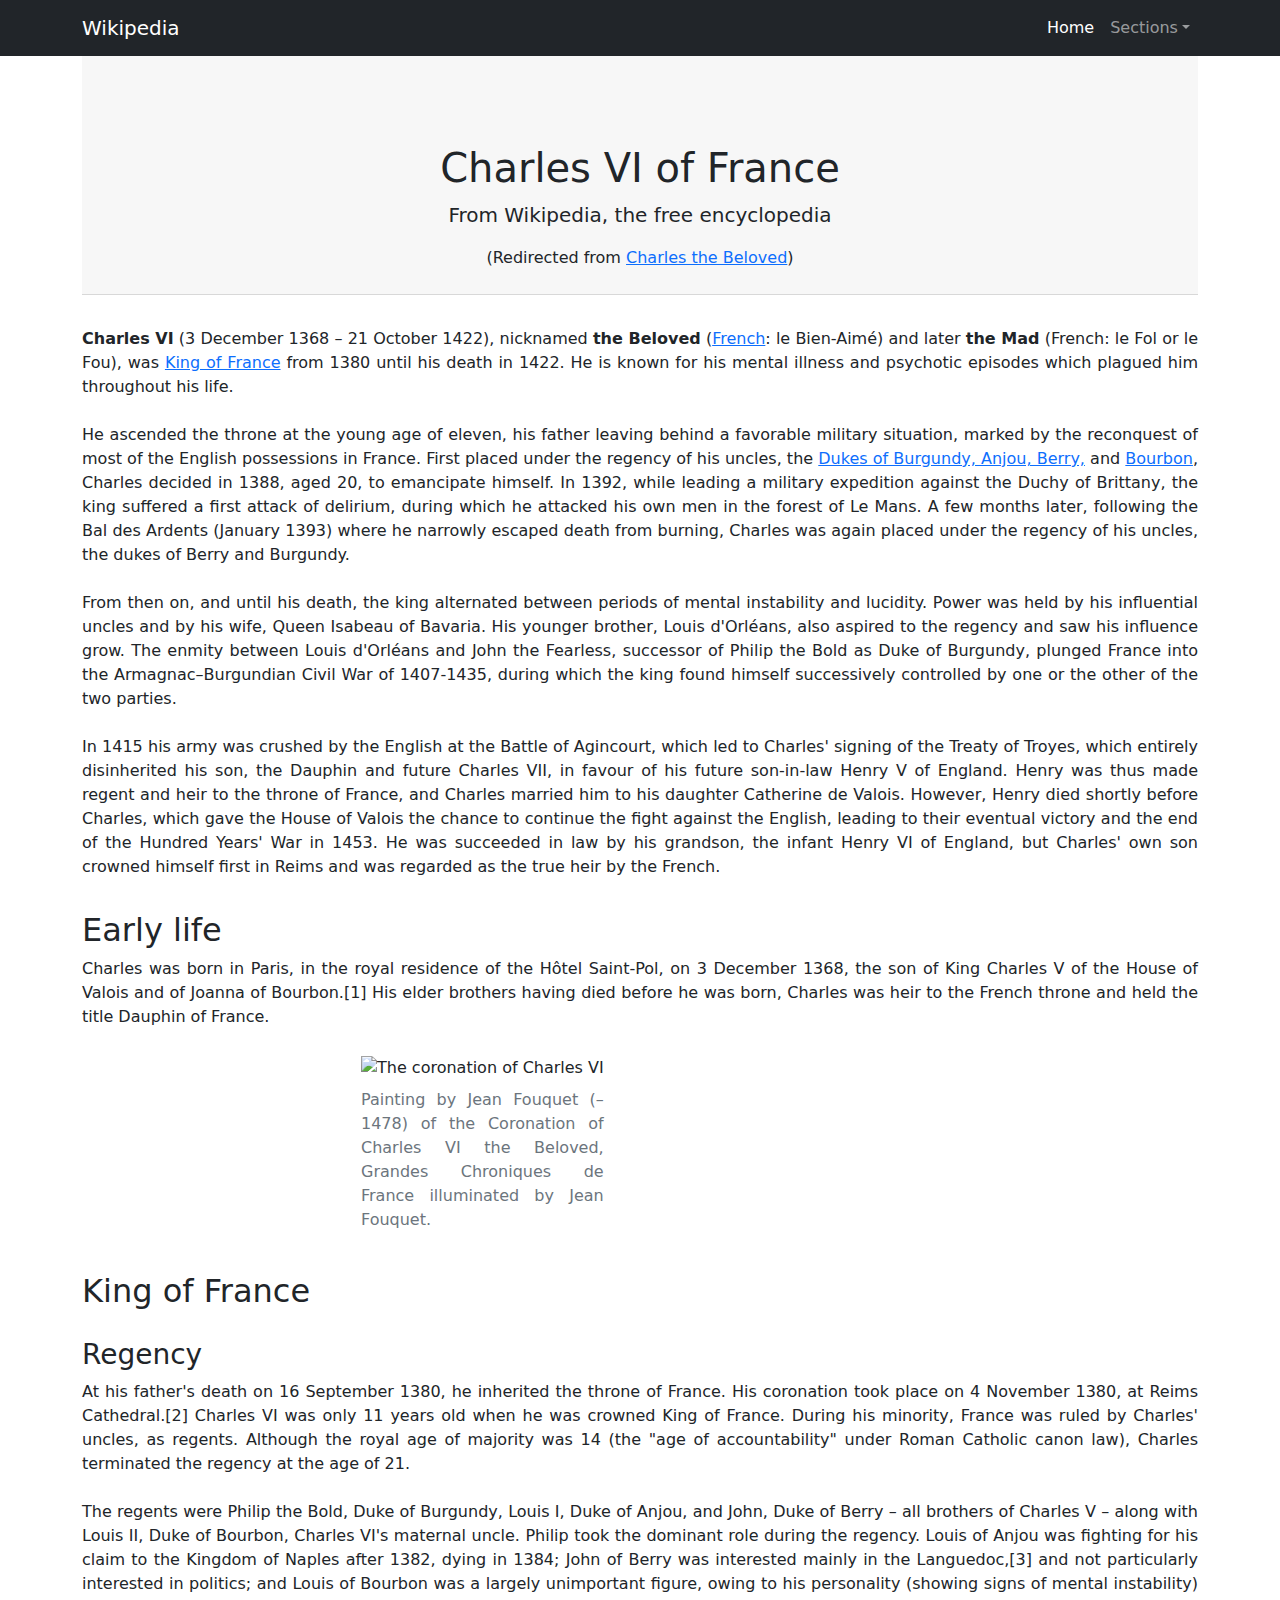
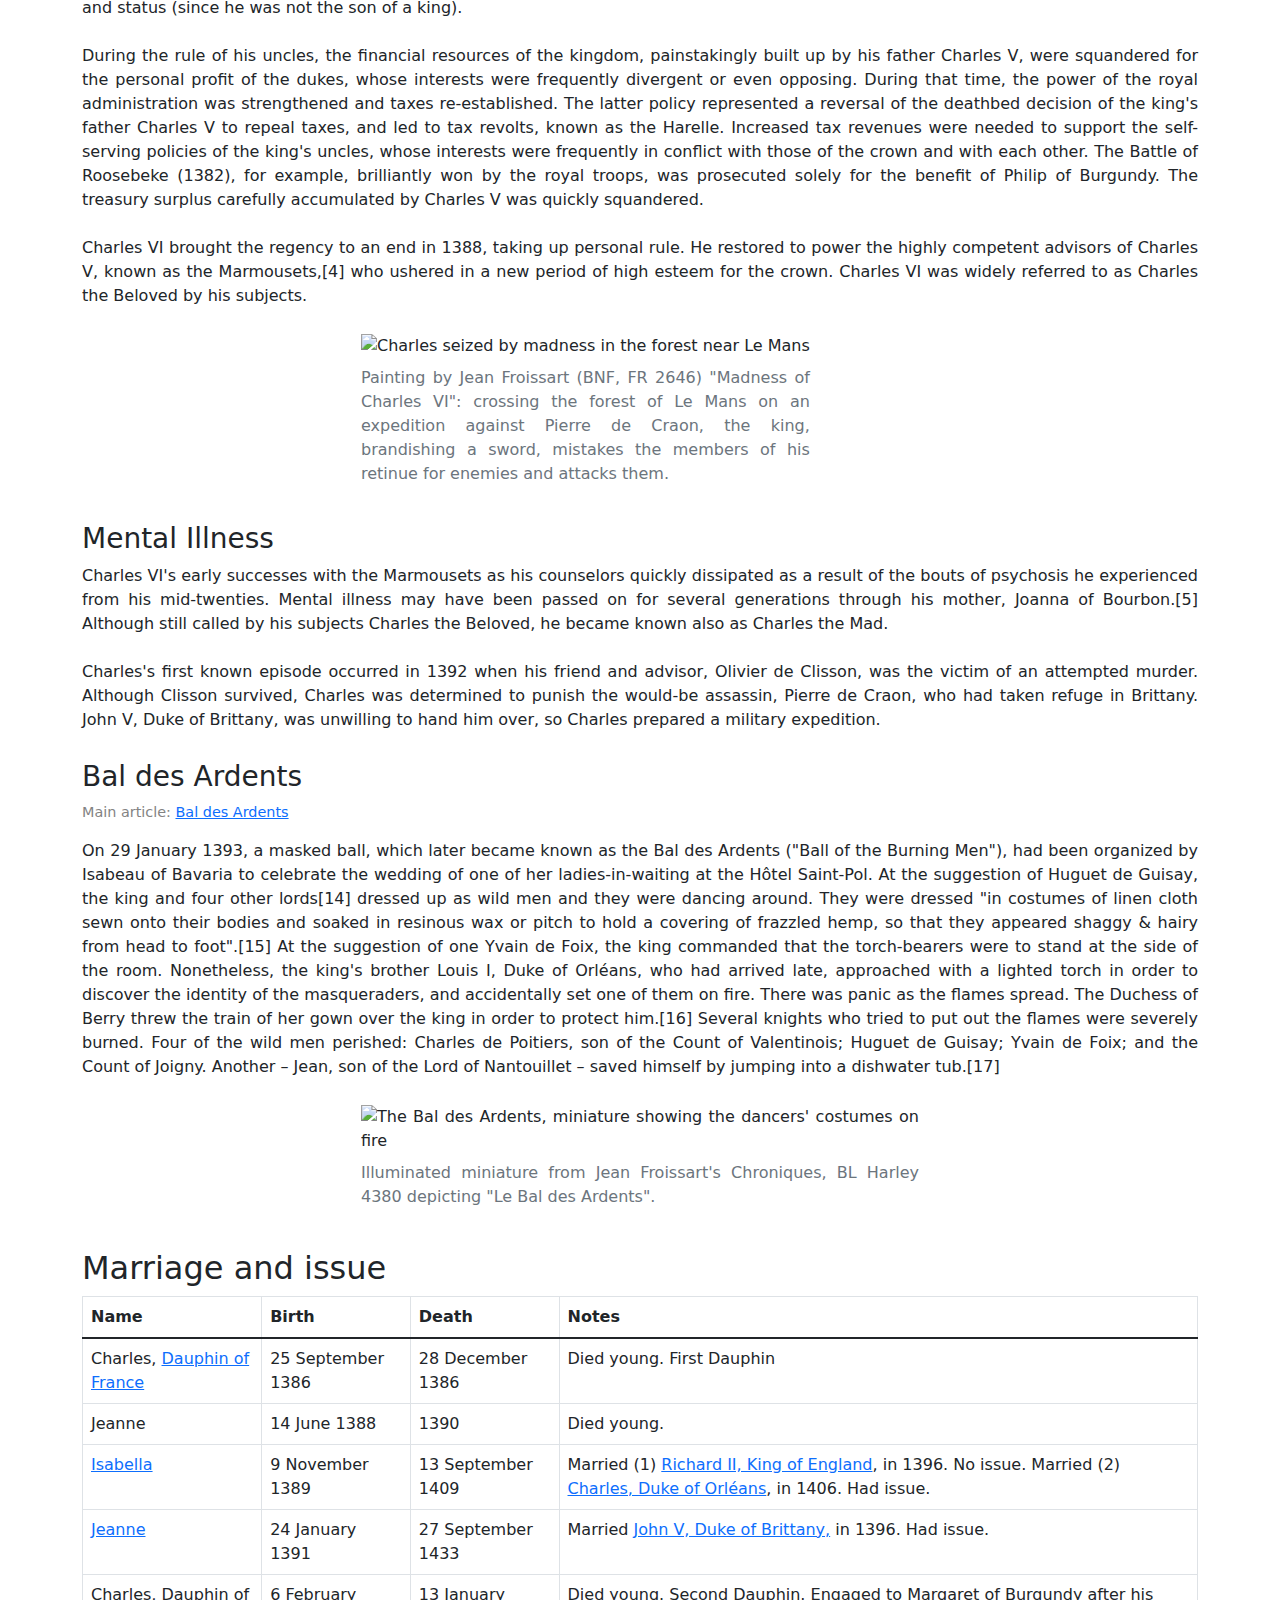
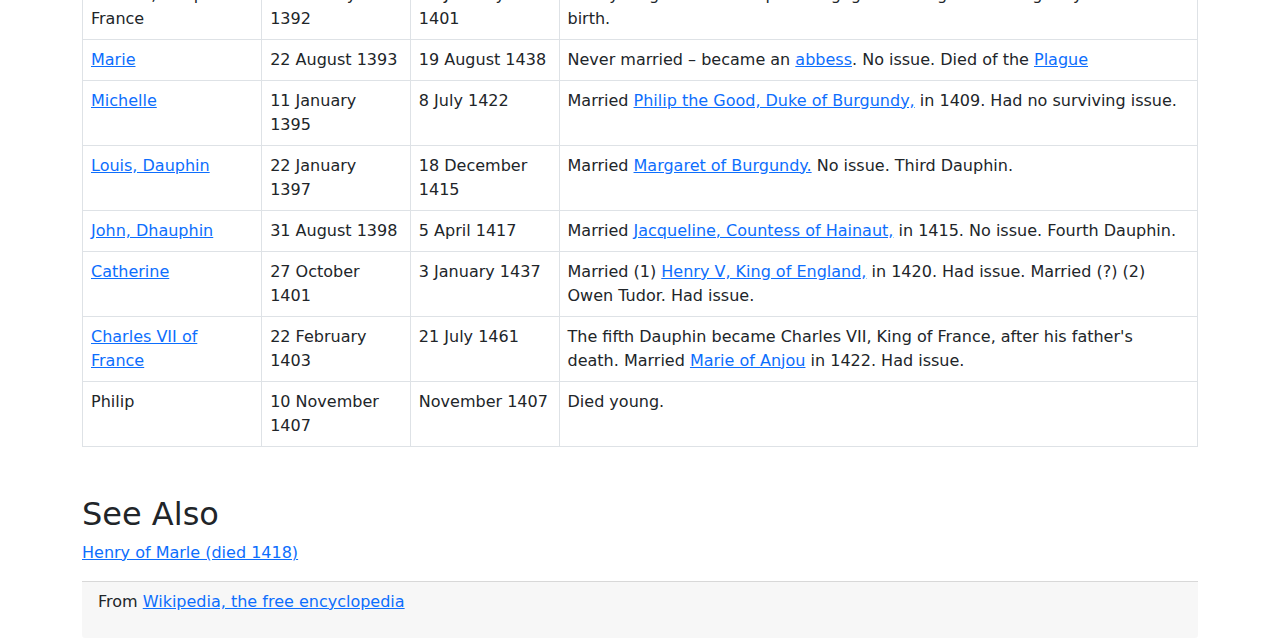
==== commit 12ff5b3b: "final touches" ====
--- a/CA1/index.html
+++ b/CA1/index.html
@@ -1,7 +1,7 @@
 <!DOCTYPE html>
-<html lang="en">
+<html lang="en">        
+
     <head>
-        <html lang="en"></html>
         <meta charset="utf-8" />
         <meta name="viewport" content="width=device-width, initial-scale=1, shrink-to-fit=no" />
         <meta name="description" content="Client Side programming CA1. Recreating a wikipedia article" />
@@ -51,15 +51,15 @@
         </header>
         
       <main>
-        <div id="intro"><article>
-        <p>Charles VI (3 December 1368 – 21 October 1422), nicknamed the Beloved (French: le Bien-Aimé) and later the Mad (French: le Fol or le Fou), was King of France from 1380 until his death in 1422. He is known for his mental illness and psychotic episodes which plagued him throughout his life.
-
-        He ascended the throne at the young age of eleven, his father leaving behind a favorable military situation, marked by the reconquest of most of the English possessions in France. First placed under the regency of his uncles, the Dukes of Burgundy, Anjou, Berry, and Bourbon, Charles decided in 1388, aged 20, to emancipate himself. In 1392, while leading a military expedition against the Duchy of Brittany, the king suffered a first attack of delirium, during which he attacked his own men in the forest of Le Mans. A few months later, following the Bal des Ardents (January 1393) where he narrowly escaped death from burning, Charles was again placed under the regency of his uncles, the dukes of Berry and Burgundy.
-        
+        <div id="intro">
+        <p><strong>Charles VI</strong> (3 December 1368 – 21 October 1422), nicknamed <strong>the Beloved</strong> (<a href="https://en.wikipedia.org/wiki/French_language">French</a>: le Bien-Aimé) and later <strong>the Mad</strong> (French: le Fol or le Fou), was <a href="https://en.wikipedia.org/wiki/King_of_France">King of France</a> from 1380 until his death in 1422. He is known for his mental illness and psychotic episodes which plagued him throughout his life.
+        <br><br>
+        He ascended the throne at the young age of eleven, his father leaving behind a favorable military situation, marked by the reconquest of most of the English possessions in France. First placed under the regency of his uncles, the <a href="https://en.wikipedia.org/wiki/Philip_the_Bold">Dukes of Burgundy, Anjou, Berry,</a> and <a href="https://en.wikipedia.org/wiki/Louis_II,_Duke_of_Bourbon">Bourbon</a>, Charles decided in 1388, aged 20, to emancipate himself. In 1392, while leading a military expedition against the Duchy of Brittany, the king suffered a first attack of delirium, during which he attacked his own men in the forest of Le Mans. A few months later, following the Bal des Ardents (January 1393) where he narrowly escaped death from burning, Charles was again placed under the regency of his uncles, the dukes of Berry and Burgundy.
+        <br><br>
         From then on, and until his death, the king alternated between periods of mental instability and lucidity. Power was held by his influential uncles and by his wife, Queen Isabeau of Bavaria. His younger brother, Louis d'Orléans, also aspired to the regency and saw his influence grow. The enmity between Louis d'Orléans and John the Fearless, successor of Philip the Bold as Duke of Burgundy, plunged France into the Armagnac–Burgundian Civil War of 1407-1435, during which the king found himself successively controlled by one or the other of the two parties.
-        
+        <br><br>
         In 1415 his army was crushed by the English at the Battle of Agincourt, which led to Charles' signing of the Treaty of Troyes, which entirely disinherited his son, the Dauphin and future Charles VII, in favour of his future son-in-law Henry V of England. Henry was thus made regent and heir to the throne of France, and Charles married him to his daughter Catherine de Valois. However, Henry died shortly before Charles, which gave the House of Valois the chance to continue the fight against the English, leading to their eventual victory and the end of the Hundred Years' War in 1453. He was succeeded in law by his grandson, the infant Henry VI of England, but Charles' own son crowned himself first in Reims and was regarded as the true heir by the French.</p>
-      </article></div>
+      </div>
       <div id="earlyLife"><section>
         <h2>
           Early life
@@ -77,11 +77,11 @@
         <h3>Regency</h3>
         <p>
           At his father's death on 16 September 1380, he inherited the throne of France. His coronation took place on 4 November 1380, at Reims Cathedral.[2] Charles VI was only 11 years old when he was crowned King of France. During his minority, France was ruled by Charles' uncles, as regents. Although the royal age of majority was 14 (the "age of accountability" under Roman Catholic canon law), Charles terminated the regency at the age of 21.
-
+          <br><br>
           The regents were Philip the Bold, Duke of Burgundy, Louis I, Duke of Anjou, and John, Duke of Berry – all brothers of Charles V – along with Louis II, Duke of Bourbon, Charles VI's maternal uncle. Philip took the dominant role during the regency. Louis of Anjou was fighting for his claim to the Kingdom of Naples after 1382, dying in 1384; John of Berry was interested mainly in the Languedoc,[3] and not particularly interested in politics; and Louis of Bourbon was a largely unimportant figure, owing to his personality (showing signs of mental instability) and status (since he was not the son of a king).
-
+          <br><br>
           During the rule of his uncles, the financial resources of the kingdom, painstakingly built up by his father Charles V, were squandered for the personal profit of the dukes, whose interests were frequently divergent or even opposing. During that time, the power of the royal administration was strengthened and taxes re-established. The latter policy represented a reversal of the deathbed decision of the king's father Charles V to repeal taxes, and led to tax revolts, known as the Harelle. Increased tax revenues were needed to support the self-serving policies of the king's uncles, whose interests were frequently in conflict with those of the crown and with each other. The Battle of Roosebeke (1382), for example, brilliantly won by the royal troops, was prosecuted solely for the benefit of Philip of Burgundy. The treasury surplus carefully accumulated by Charles V was quickly squandered.
-
+          <br><br>
           Charles VI brought the regency to an end in 1388, taking up personal rule. He restored to power the highly competent advisors of Charles V, known as the Marmousets,[4] who ushered in a new period of high esteem for the crown. Charles VI was widely referred to as Charles the Beloved by his subjects.
         </p>
         <div class="img"><figure>
@@ -93,7 +93,7 @@
       <div id="mentalIllness"><section>
         <h3>Mental Illness</h3>
         <p>Charles VI's early successes with the Marmousets as his counselors quickly dissipated as a result of the bouts of psychosis he experienced from his mid-twenties. Mental illness may have been passed on for several generations through his mother, Joanna of Bourbon.[5] Although still called by his subjects Charles the Beloved, he became known also as Charles the Mad.
-
+          <br><br>
           Charles's first known episode occurred in 1392 when his friend and advisor, Olivier de Clisson, was the victim of an attempted murder. Although Clisson survived, Charles was determined to punish the would-be assassin, Pierre de Craon, who had taken refuge in Brittany. John V, Duke of Brittany, was unwilling to hand him over, so Charles prepared a military expedition.
         </p>
         <h3>Bal des Ardents</h3>
@@ -108,15 +108,15 @@
       </section></div>
       <div id="marriage"><section>
         <h2>Marriage and issue</h2>
-        <! --table here -->
+        <!--table here -->
         <div style="overflow-x:auto;">
           <table class="table table-bordered">
-            <tr class="thead"><thead>
+            <tr class="thead">
               <th>Name</th>
               <th>Birth</th>
               <th>Death</th>
               <th>Notes</th>
-            </thead></tr>
+            </tr>
             <tbody><tr>
               <td>Charles, <a href="https://en.wikipedia.org/wiki/Dauphin_of_France">Dauphin of France</a></td>
               <td>25 September 1386</td>
@@ -198,9 +198,9 @@
       </section></div>
       <div id="seeAlso"><section>
           <h2>See Also</h2>
-          <ul class="list-group-numbered">
+          <p class="list-group-numbered">
             <a href="https://en.wikipedia.org/wiki/Henry_of_Marle_(died_1418)">Henry of Marle (died 1418)</a>
-          </ul>
+          </p>
         </section></div>
     </main>
   <div class="card-footer">
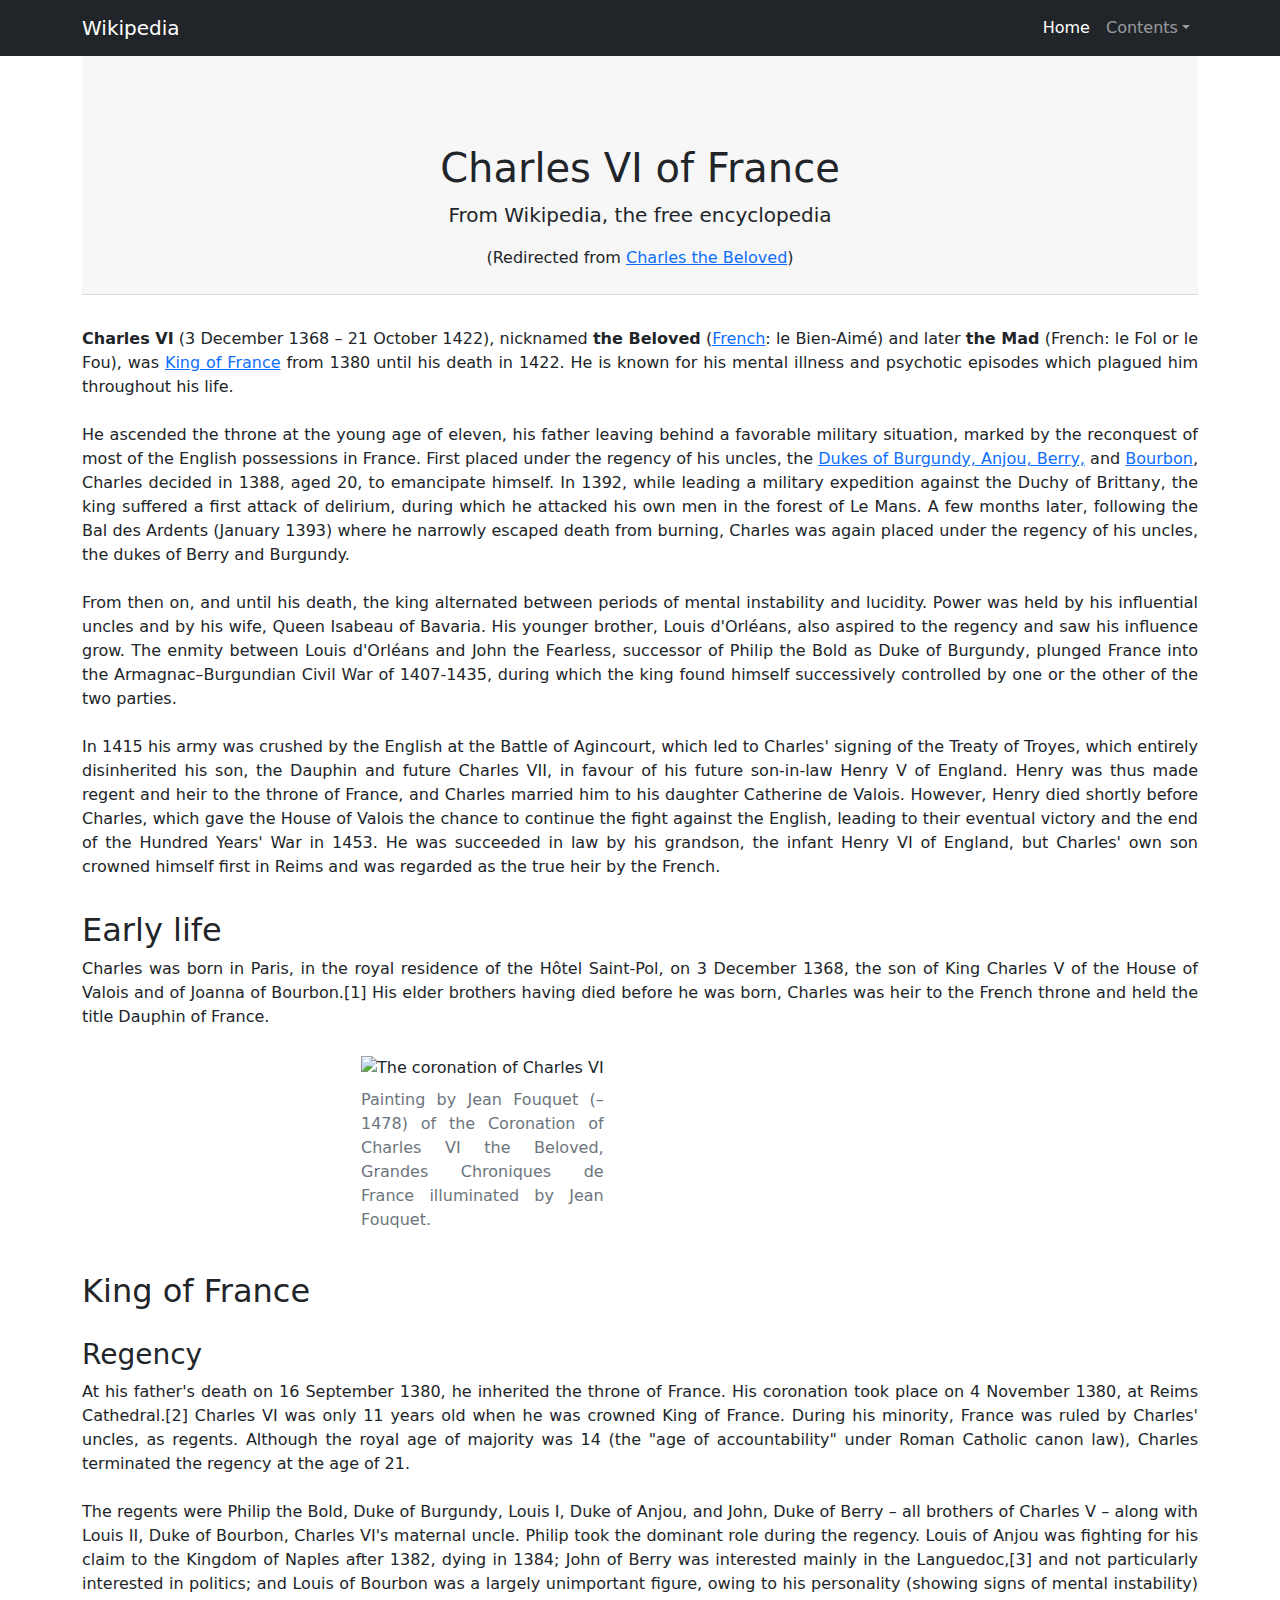
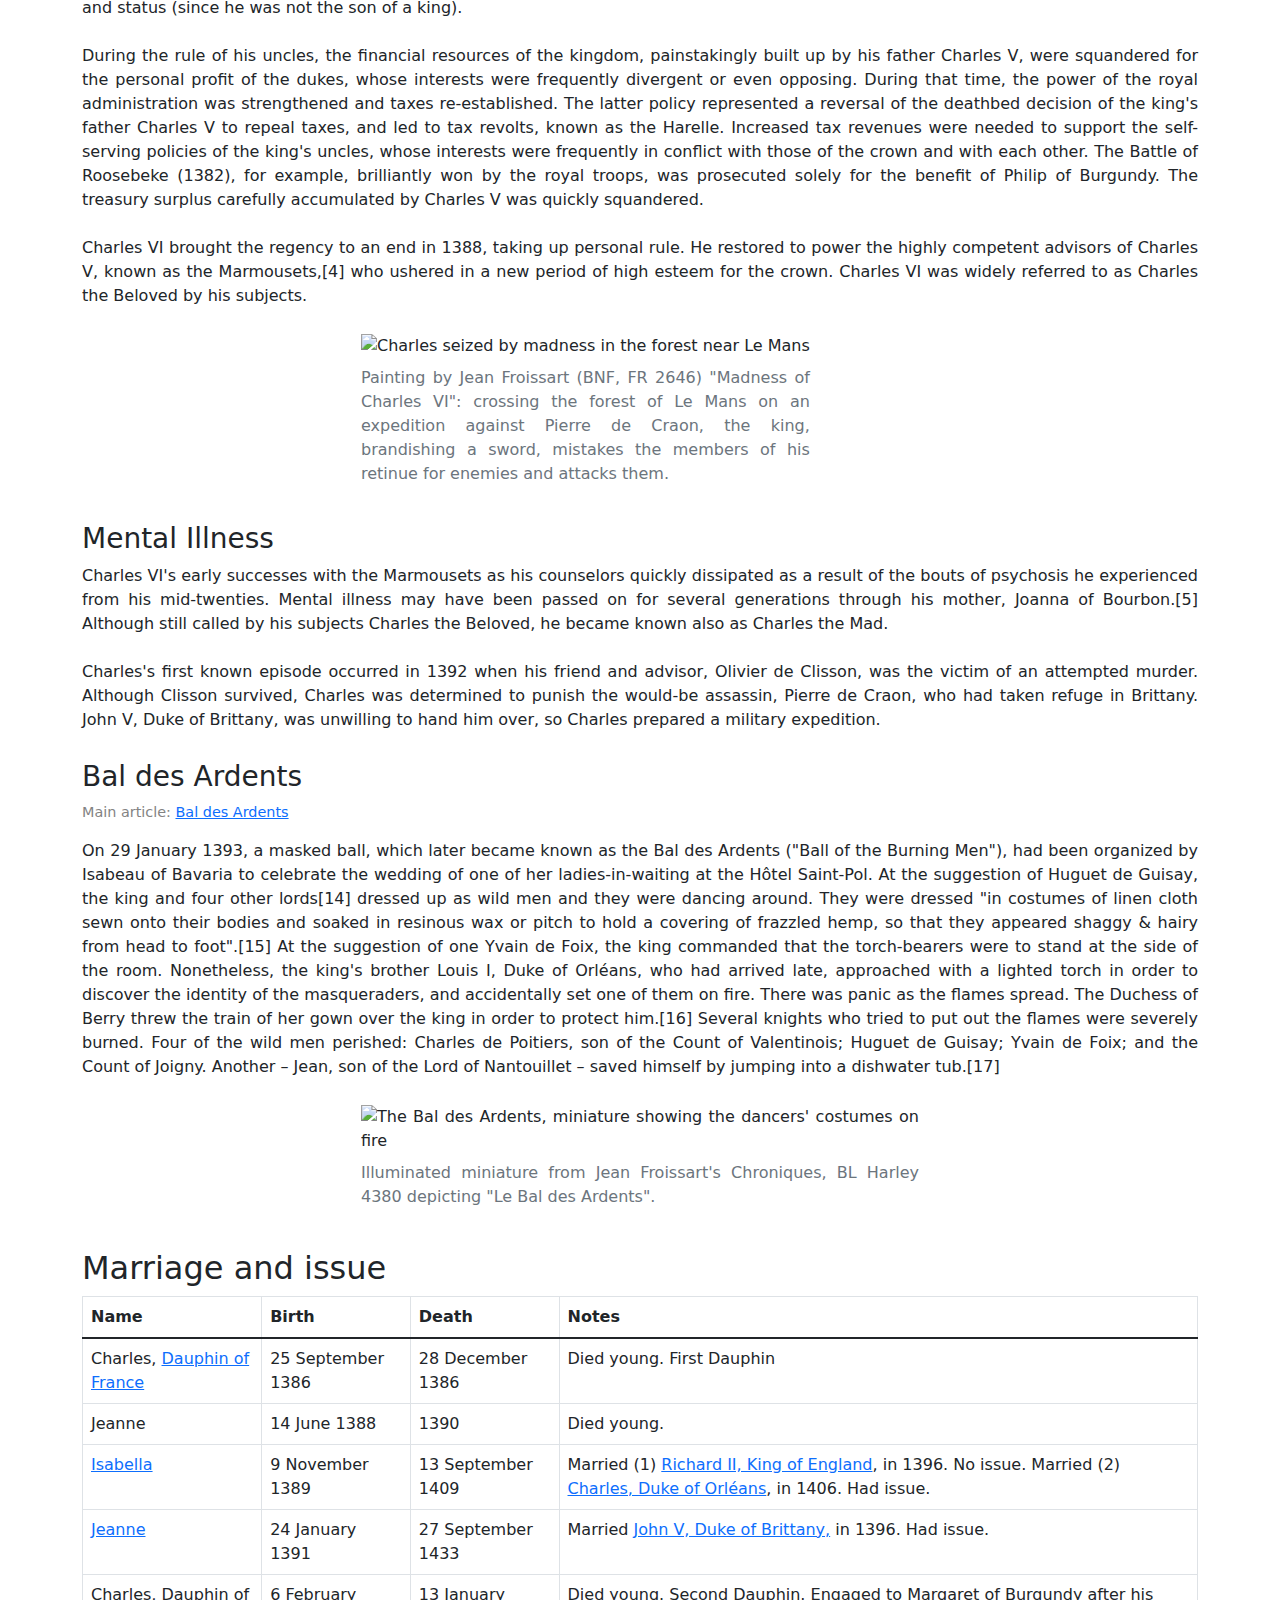
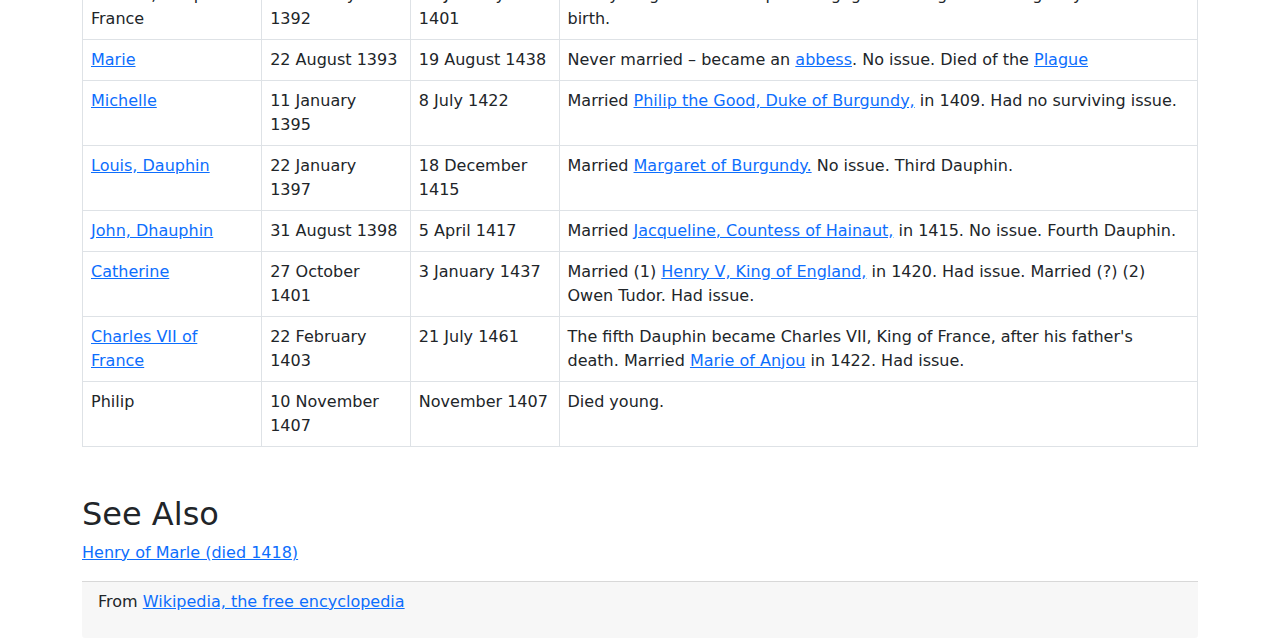
==== commit 0c6f5fde: "final result" ====
--- a/CA1/index.html
+++ b/CA1/index.html
@@ -26,7 +26,7 @@
                         <ul class="navbar-nav ms-auto mb-2 mb-lg-0">
                             <li class="nav-item"><a class="nav-link active" aria-current="page" href="#">Home</a></li>
                             <li class="nav-item dropdown">
-                                <a class="nav-link dropdown-toggle" id="navbarDropdown" href="#" role="button" data-bs-toggle="dropdown" aria-expanded="false">Sections</a>
+                                <a class="nav-link dropdown-toggle" id="navbarDropdown" href="#" role="button" data-bs-toggle="dropdown" aria-expanded="false">Contents</a>
                                 <ul class="dropdown-menu dropdown-menu-end" aria-labelledby="navbarDropdown">
                                     <li><a class="dropdown-item" href="#intro">Introduction</a></li>
                                     <li><a class="dropdown-item" href="#earlyLife">Early Life</a></li>
